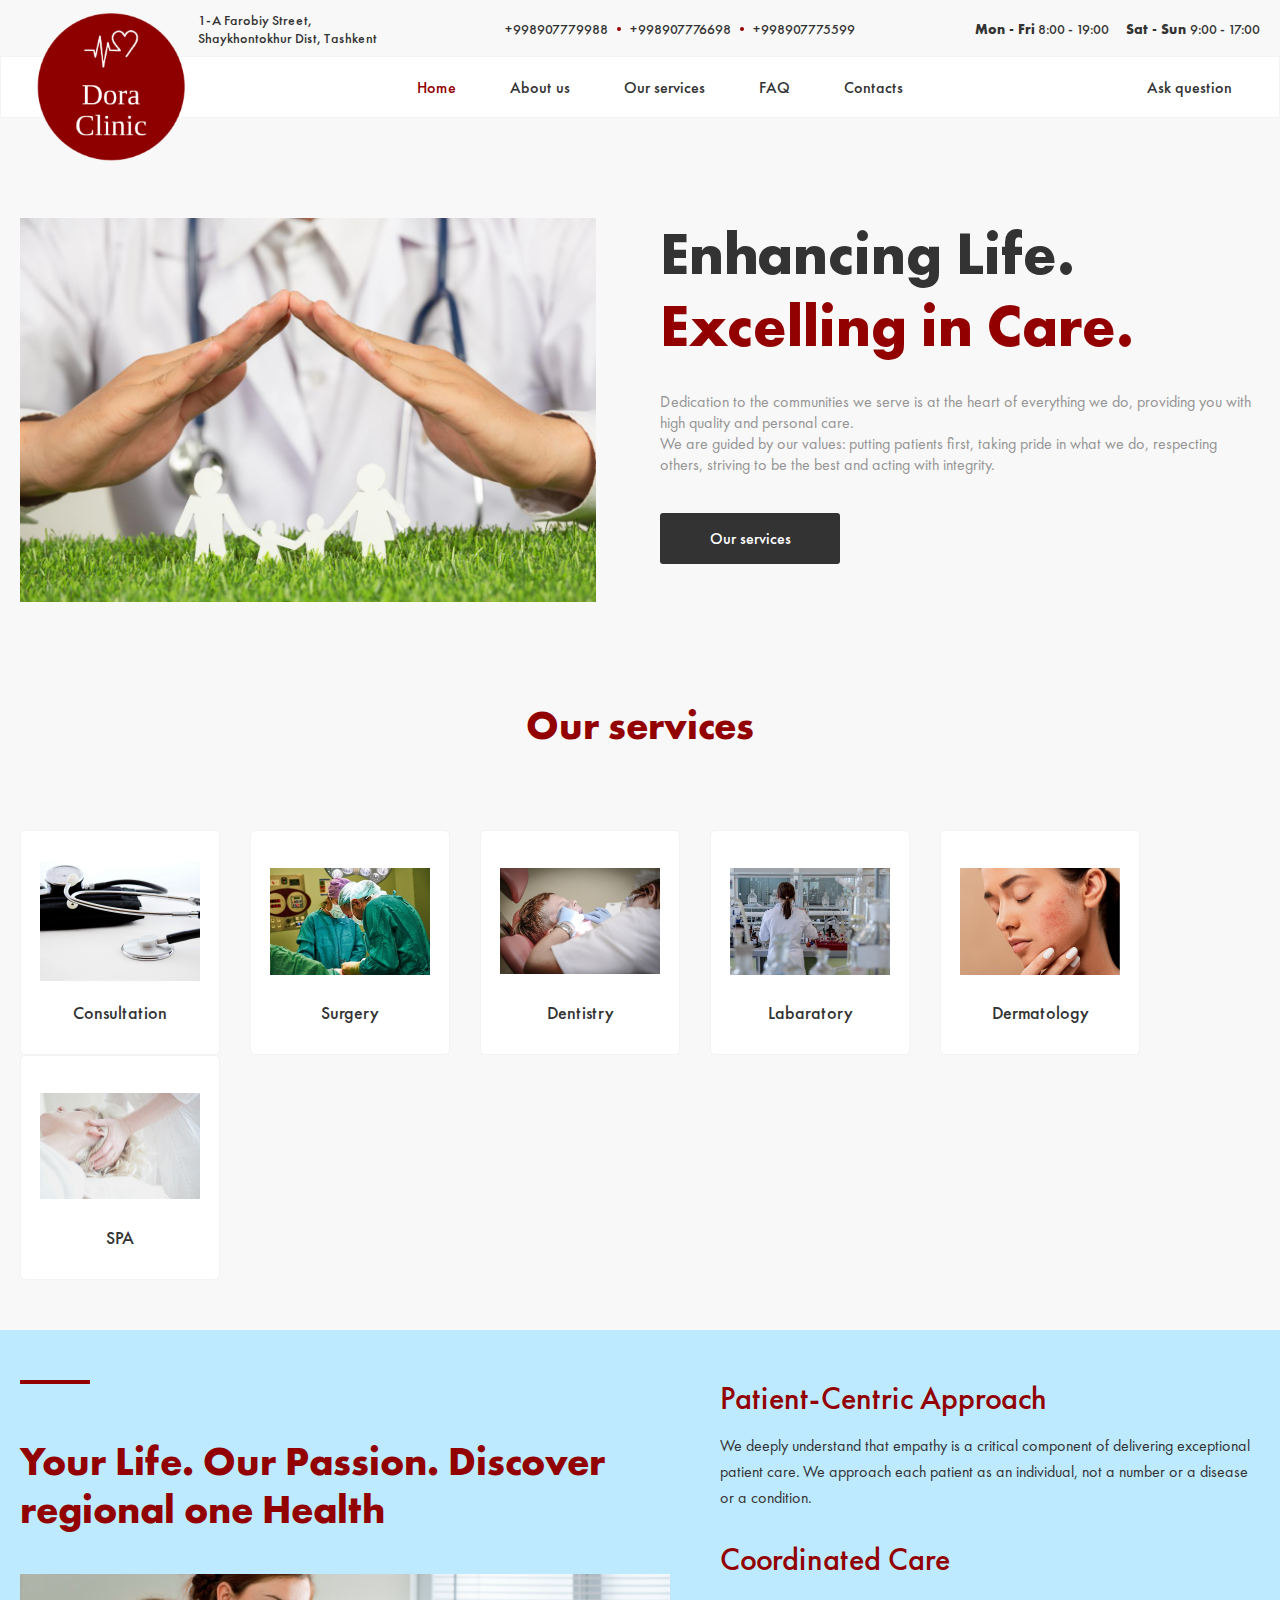
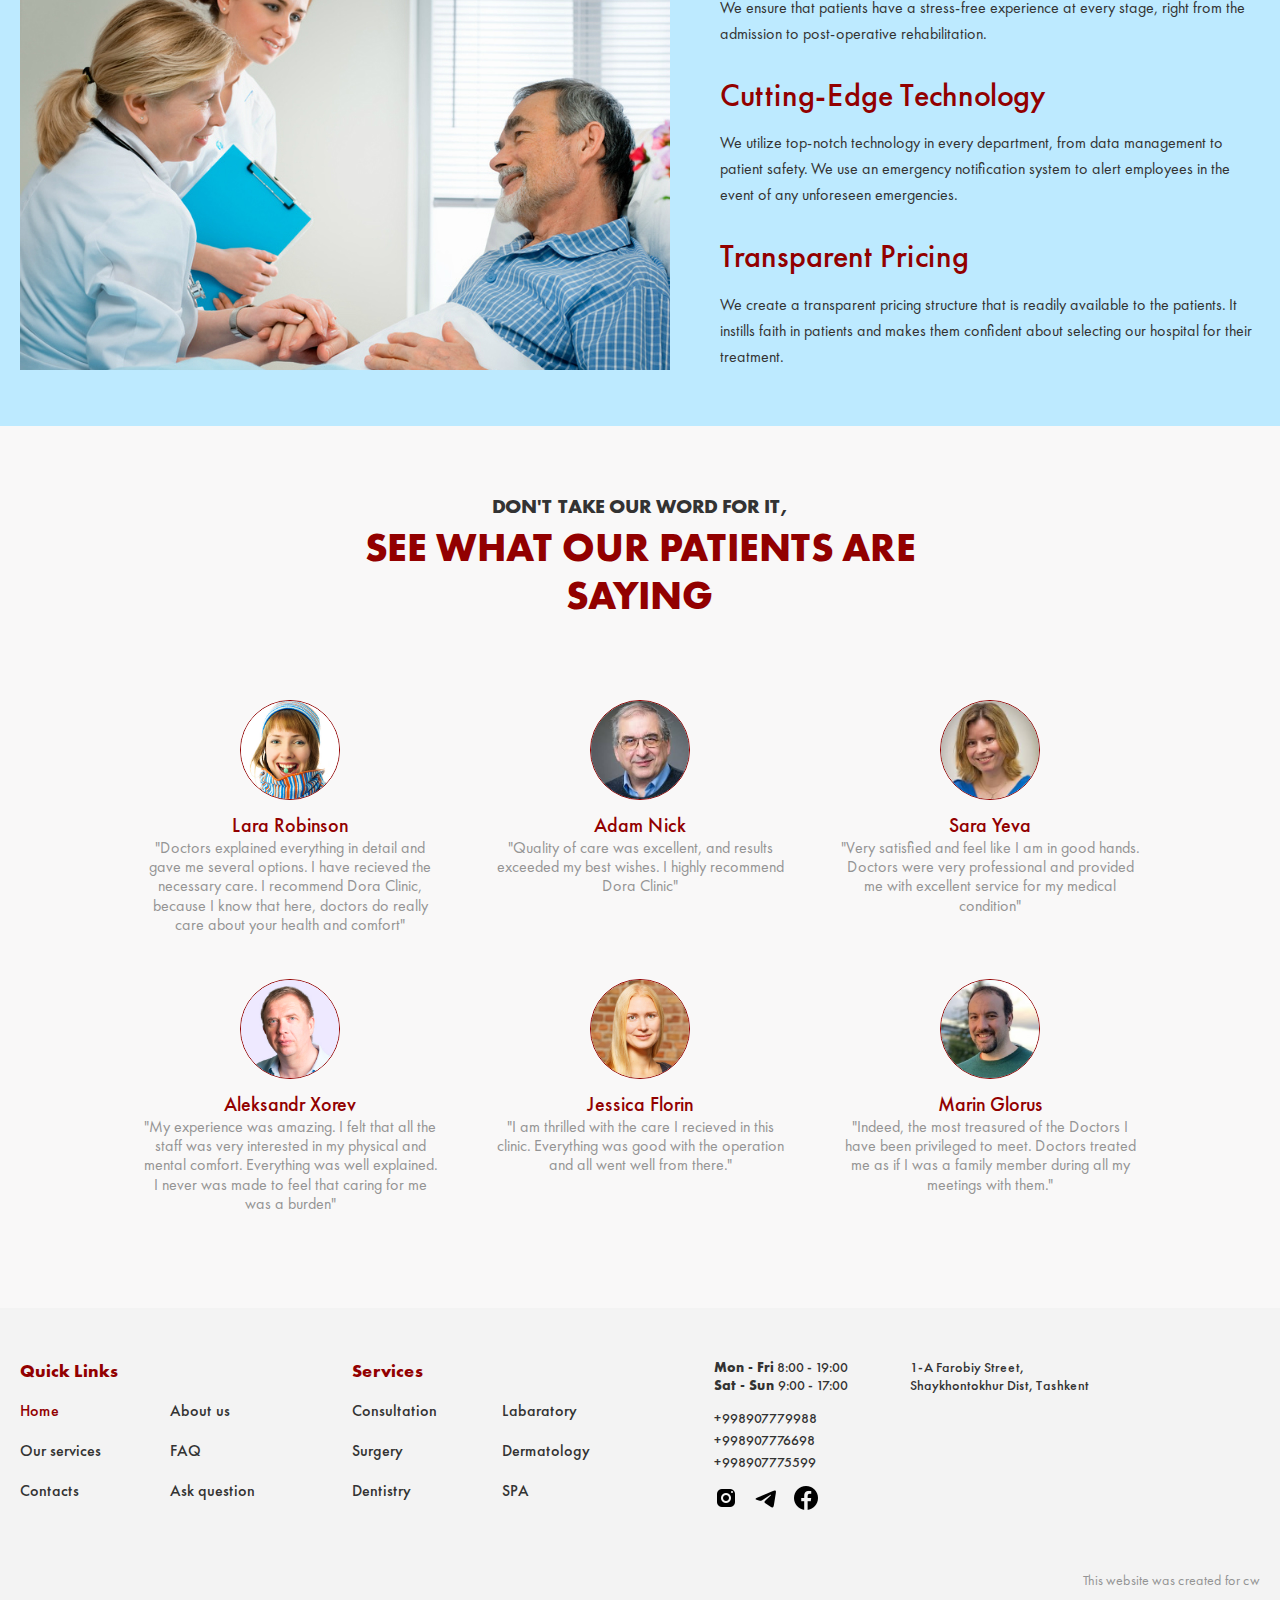
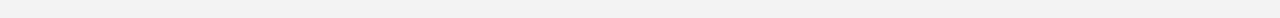
==== index.html @ 16c6b01d "Create contacts page" ====
<!DOCTYPE html>
<html lang="en">
<head>
  <meta charset="UTF-8">
  <meta name="viewport" content="width=device-width, initial-scale=1.0">
  <title>Document</title>
  <link rel="stylesheet" href="css/normalize.css">
  <link rel="stylesheet" href="css/styles.css">
</head>
<body>
  
  <header class="site-header">
    
    <!-- Site Header Top -->
    
    <div class="site-header-top">
      <div class="container">
        <div class="site-header-top-content">
          <address class="clinic-address">
            1-A Farobiy Street,
            <br>Shaykhontokhur Dist, Tashkent
          </address>
          
          <div class="phone-numbers">
            <a class="phone-link" href="tel:+998907779988">+998907779988</a>
            <span class="dot" aria-hidden="true"></span>
            <a class="phone-link" href="tel:+998907776698">+998907776698</a>
            <span class="dot" aria-hidden="true"></span>
            <a class="phone-link" href="tel:+998907775599">+998907775599</a>
          </div><!-- phone-numbers -->
          
          <div class="working-hours">
            <span><b>Mon - Fri</b> 8:00 - 19:00</span>
            <span><b>Sat - Sun</b> 9:00 - 17:00</span>
          </div><!-- working-hours -->
        </div><!-- site-header-top-content -->
      </div><!-- container -->
    </div><!-- site-header-top -->
    
    <!-- Site Navigation -->
    
    <nav class="site-nav">
      <div class="container">
        <div class="site-nav-content">
          <div class="logo-link-wrapper">
            <a class="logo-link" href="index.html">
              <img class="logo" src="img/logo.png" alt="Dora Clinic Logo" width="180" height="180">
            </a>
          </div>
          
          <ul class="nav-menu">
            <li class="nav-item">
              <a class="nav-link nav-link-active" href="index.html">Home</a>
            </li>
            <li class="nav-item">
              <a class="nav-link" href="#">About us</a>
            </li>
            <li class="nav-item">
              <a class="nav-link" href="services.html">Our services</a>
            </li>
            <li class="nav-item">
              <a class="nav-link" href="#">FAQ</a>
            </li>
            <li class="nav-item">
              <a class="nav-link" href="contacts.html">Contacts</a>
            </li>
          </ul>
          
          <a class="btn btn-ask-question" href="ask-question.html">Ask question</a>
        </div><!-- site-nav-content -->
      </div><!-- container -->
    </nav><!-- site-nav -->
  </header><!-- site-header -->
  
  
  <main class="main-section">
    
    <!-- Promo Section -->
    
    <section class="promo-section">
      <div class="container">
        <div class="promo-section-content">
          <img class="promo-img" src="img/promo.jpg" alt="A doctor caring whole family" width="576" height="auto">
          
          <div class="promo-info">
            <h1 class="page-heading">Enhancing Life.<span>Excelling in Care.</span></h1>
            
            <p class="page-info">Dedication to the communities we serve is at the heart of everything we do, providing you with high quality and personal care.<br>We are guided by our values: putting patients first, taking pride in what we do, respecting others, striving to be the best and acting with integrity.</p>
            
            <a class="btn btn-our-services" href="our-services.html">Our services</a>
          </div>
        </div>
      </div>
    </section>
    
    
    <!-- Services Section -->
    
    <section class="services-section">
      <div class="container">
        <div class="services-section-content">
          <h2 class="section-heading services-section-heading">Our services</h2>
          
          <ul class="services-list">
            <li class="services-item">
              <a class="services-link services-consultation" href="services.html">
                <span>Consultation</span>
              </a>
            </li>
            
            <li class="services-item">
              <a class="services-link services-surgery" href="services.html">
                <span>Surgery</span>
              </a>
            </li>
            
            <li class="services-item">
              <a class="services-link services-dentistry" href="services.html">
                <span>Dentistry</span>
              </a>
            </li>
            
            <li class="services-item">
              <a class="services-link services-labaratory" href="services.html">
                <span>Labaratory</span>
              </a>
            </li>
            
            <li class="services-item">
              <a class="services-link services-dermatology" href="services.html">
                <span>Dermatology</span>
              </a>
            </li>
            
            <li class="services-item">
              <a class="services-link services-spa" href="services.html">
                <span>SPA</span>
              </a>
            </li>
          </ul>
        </div><!-- services-section-content -->
      </div><!-- container -->
    </section>


    <section class="feature-section">
      <div class="container feature-section__container">
        <div class="feature__left">
          <h2 class="feature-section__heading section-heading">Your Life. Our Passion. Discover regional one Health</h2>

          <img class="feature__img" src="img/feature.jpg" alt="Docors talking to patient" width="650" height="396">
        </div>
        
        <ul class="feature-section__list">
          <li class="feature-section__item">
              <h3 class="feature__name inner-heading">Patient-Centric Approach</h3>
              <p class="feature__text">We deeply understand that empathy is a critical component of delivering exceptional patient care. We approach each patient as an individual, not a number or a disease or a condition.</p>
          </li>
          
          <li class="feature-section__item">
              <h3 class="feature__name inner-heading">Coordinated Care</h3>
              <p class="feature__text">We ensure that patients have a stress-free experience at every stage, right from the admission to post-operative rehabilitation. </p>
          </li>
          
          <li class="feature-section__item">
              <h3 class="feature__name inner-heading">Cutting-Edge Technology</h3>
              <p class="feature__text">We utilize top-notch technology in every department, from data management to patient safety. We use an emergency notification system to alert employees in the event of any unforeseen emergencies.</p>
          </li>

          <li class="feature-section__item">
              <h3 class="feature__name inner-heading">Transparent Pricing</h3>
              <p class="feature__text">We create a transparent pricing structure that is readily available to the patients. It instills faith in patients and makes them confident about selecting our hospital for their treatment.</p>
          </li>
        </ul>
      </div>
    </section>
    
    
    <!-- Comments Section -->
    
    <section class="comments-section">
      <div class="container">
        <div class="comments-section-content">
          <h2 class="section-heading"><span class="comments-section-heading">Don't take our word for it,</span><br>see what our patients are saying</h2>
          
          <div class="comments-list">
            <div class="comment-wrapper">
              <img class="comment-avatar" src="img/client-lara.jpg" alt="Lara Robinson's avatar image" width="100" height="100">
              
              <p class="comment-author">Lara Robinson</p>
              
              <blockquote class="comment">
                "Doctors explained everything in detail and gave me several options. I have recieved the necessary care. I recommend Dora Clinic, because I know that here, doctors do really care about your health and comfort"
              </blockquote>
            </div>
            
            <div class="comment-wrapper">
              <img class="comment-avatar" src="img/client-adam.jpeg" alt="Adam Nick's avatar image" width="100" height="100">
              
              <p class="comment-author">Adam Nick</p>
              
              <blockquote class="comment">
                "Quality of care was excellent, and results exceeded my best wishes. I highly recommend Dora Clinic"
              </blockquote>
            </div>
            
            <div class="comment-wrapper">
              <img class="comment-avatar" src="img/client-sara.jpeg" alt="Sara Yeva's avatar image" width="100" height="100">
              
              <p class="comment-author">Sara Yeva</p>
              
              <blockquote class="comment">
                "Very satisfied and feel like I am in good hands. Doctors were very professional and provided me with excellent service for my medical condition"
              </blockquote>
            </div>
            
            <!-- All comments were taken from this spurce: https://www.scoi.com/about-us/patient-reviews -->
            <div class="comment-wrapper">
              <img class="comment-avatar" src="img/client-aleksandr.jpg" alt="Aleksandr Xorev's avatar image" width="100" height="100">
              
              <p class="comment-author">Aleksandr Xorev</p>
              
              <blockquote class="comment">
                "My experience was amazing. I felt that all the staff was very interested in my physical and mental comfort. Everything was well explained. I never was made to feel that caring for me was a burden"
              </blockquote>
            </div>
            
            <div class="comment-wrapper">
              <img class="comment-avatar" src="img/client-jessica.jpg" alt="Marin Glorus's avatar image" width="100" height="100">
              
              <p class="comment-author">Jessica Florin</p>
              
              <blockquote class="comment">
                "I am thrilled with the care I recieved in this clinic. Everything was good with the operation and all went well from there."
              </blockquote>
            </div>
            
            <div class="comment-wrapper">
              <img class="comment-avatar" src="img/client-marin.jpg" alt="Jessica Florin's avatar image" width="100" height="100">
              
              <p class="comment-author">Marin Glorus</p>
              
              <blockquote class="comment">
                "Indeed, the most treasured of the Doctors I have been privileged to meet. Doctors treated me as if I was a family member during all my meetings with them."
              </blockquote>
            </div>
          </div>
        </div>
      </div>
    </section>
    
    
  </main><!-- main section -->
  
  
  <footer class="site-footer">
    <div class="container">
      <div class="site-footer-content">
        <div>
          <h3 class="footer-nav-header">Quick Links</h3>
          
          <ul class="footer-nav-menu">
            <li class="footer-nav-item">
              <a class="footer-nav-link footer-link-active" href="index.html">Home</a>
            </li>
            <li class="footer-nav-item">
              <a class="footer-nav-link" href="about.html">About us</a>
            </li>
            <li class="footer-nav-item">
              <a class="footer-nav-link" href="services.html">Our services</a>
            </li>
            <li class="footer-nav-item">
              <a class="footer-nav-link" href="faq.html">FAQ</a>
            </li>
            <li class="footer-nav-item">
              <a class="footer-nav-link" href="contacts.html">Contacts</a>
            </li>
            <li class="footer-nav-item">
              <a class="footer-nav-link" href="ask-question.html">Ask question</a>
            </li>
          </ul>
        </div>
        
        <div>
          <h3 class="footer-nav-header">Services</h3>
          
          <ul class="footer-nav-menu">
            <li class="footer-nav-item">
              <a class="footer-nav-link" href="services.html">Consultation</a>
            </li>
            <li class="footer-nav-item">
              <a class="footer-nav-link" href="services.html">Labaratory</a>
            </li>
            <li class="footer-nav-item">
              <a class="footer-nav-link" href="services.html">Surgery</a>
            </li>
            <li class="footer-nav-item">
              <a class="footer-nav-link" href="services.html">Dermatology</a>
            </li>
            <li class="footer-nav-item">
              <a class="footer-nav-link" href="services.html">Dentistry</a>
            </li>
            <li class="footer-nav-item">
              <a class="footer-nav-link" href="services.html">SPA</a>
            </li>
          </ul>
        </div>
        
        <div class="footer-middle">
          <div class="footer-working-hours">
            <span><b>Mon - Fri</b> 8:00 - 19:00</span>
            <span><b>Sat - Sun</b> 9:00 - 17:00</span>
          </div>
          
          <div class="footer-phone-numbers">
            <a href="tel:+998907779988">+998907779988</a>
            <a href="tel:+998907776698">+998907776698</a>
            <a href="tel:+998907775599">+998907775599</a>
          </div>
          
          <ul class="footer-socials">
            <li class="footer-socials-item">
              <a class="footer-socials-link" href="#" target="_blank">
                <img src="img/instagram.png" alt="https://icons8.com/icons/set/instagram" width="24" height="24">
              </a>
            </li>
            <li class="footer-socials-item">
              <a class="footer-socials-link" href="#" target="_blank">
                <img src="img/telegram.png" alt="https://icons8.com/icons/set/telegram" width="24" height="24">
              </a>
            </li>
            <li class="footer-socials-item">
              <a class="footer-socials-link" href="#" target="_blank">
                <img src="img/facebook.png" alt="https://icons8.com/icons/set/facebook" width="24" height="24">
              </a>
            </li>
          </ul>
        </div>
        
        <div>
          <address class="footer-clinic-address">
            1-A Farobiy Street,
            <br>Shaykhontokhur Dist, Tashkent
          </address>
          
          <iframe src="https://www.google.com/maps/embed?pb=!1m18!1m12!1m3!1d3623.6416623315936!2d46.64435535018735!3d24.739179556123265!2m3!1f0!2f0!3f0!3m2!1i1024!2i768!4f13.1!3m3!1m2!1s0x3e2ee29955ba13b1%3A0xfe2715381e937c8e!2sDORA%20CLINIC!5e0!3m2!1suz!2s!4v1605449860368!5m2!1suz!2s" width="350" height="140" frameborder="0" style="border:0;" allowfullscreen="" aria-hidden="false" tabindex="0"></iframe>
        </div>
      </div>    
      
      <p class="footer-rights">This website was created for cw</p>
    </div>
  </footer>
  
  
  <script src="js/main.js"></script>
</body>
</html>
---- css/styles.css ----
/* Fonts were taken from this source: https://blogfonts.com/futura-pt.font */

@font-face {
  font-family: "Futura PT";
  src: url("../fonts/FuturaPT-Book.woff2") format("woff2"),
  url("../fonts/FuturaPT-Book.woff") format("woff");
  font-weight: normal;
  font-style: normal;
  font-display: swap;
}

@font-face {
  font-family: "Futura PT";
  src: url("../fonts/FuturaPT-Medium.woff2") format("woff2"),
  url("../fonts/FuturaPT-Medium.woff") format("woff");
  font-weight: 500;
  font-style: normal;
  font-display: swap;
}


@font-face {
  font-family: "Futura PT";
  src: url("../fonts/FuturaPT-Bold.woff2") format("woff2"),
  url("../fonts/FuturaPT-Bold.woff") format("woff");
  font-weight: bold;
  font-style: normal;
  font-display: swap;
}


html {
  box-sizing: border-box;
  height: 100%;
}

*,
*::before,
*::after {
  box-sizing: inherit;
}

body {
  display: flex;
  flex-direction: column;
  height: 100%;
  padding: 0;
  margin: 0;
  overflow-x: hidden;
  font-family: "Futura PT", "Arial", sans-serif;
  font-size: 20px;
  font-style: normal;
  font-weight: normal;
  line-height: 26px;
  color: #949494;
  background-color:#F9F8F8; 
}

img{
  max-width: 100%;
  height: auto;
}

.container {
  max-width: 1390px;
  padding: 0 20px;
  margin-left: auto;
  margin-right: auto;
}

/* Button */

.btn{
  display: flex;
  align-items: center;
  justify-content: center;
  padding: 20px 27px;
  border: none;
  background: none;
  background-color: #333333;
  font-weight: 500;
  font-size: 16px;
  line-height: 21px;
  color: #fff;
  text-align: center;
  text-decoration: none;
  cursor: pointer;
  white-space: nowrap;
}

/* Section Heading */

.section-heading{
  margin: 0;
  margin-bottom: 80px;
  font-size: 40px;
  line-height: 1.2;
  color: #920000;
  text-align: center;
}

/* Inner Heading */

.inner-heading{
  margin: 0;
  font-weight: 500;
  font-size: 32px;
  line-height: 1.2;
  color: #333333;
}

/* --------------------Site Header----------------- */

.site-header-top{
  font-weight: 500;
  font-size: 14px;
  line-height: 18px;
  color: #333333;
  background-color: #F9F8F8;
}

.site-header-top-content{
  display: flex;
  align-items: center;
  justify-content: space-between;
  flex-wrap: wrap;
  padding-top: 11px;
  padding-bottom: 9px;
  padding-left: 178px;
}

.clinic-address{
  display: flex;
  align-items: center;
  font-style: normal;
  margin-right: 8px;
}

.phone-numbers{
  display: flex;
  align-items: center;
  flex-wrap: nowrap;
  margin-right: 20px;
  margin-left: 20px;
}

.phone-link{
  display: inline-block;
  font-weight: 500;
  font-size: 14px;
  line-height: 18px;
  color: #333333;
  text-decoration: none;
  transition: color 0.3s ease,
  opacity 0.3s ease;
  white-space: nowrap;
}

.phone-link:hover{
  color: #920000;
}

.phone-link:active{
  color: #333333;
  opacity: 0.5;
}

.dot{
  display: inline-block;
  width: 4px;
  height: 4px;
  border-radius: 50%;
  margin: 0 9px;
  background-color: #920000;
}

.working-hours{
  display: flex;
  align-items: center;
}

.working-hours span{
  display: inline-block;
}

.working-hours span:not(:last-child){
  margin-right: 17px;
}

/* Site Navigation */

.site-nav{
  background-color: #FFFFFF;
  border: 1px solid #F3F3F3;
}

.site-nav-content{
  position: relative;
  display: flex;
  justify-content: space-between;
}

.logo-link-wrapper{
  display: flex;
  align-items: center;
  width: 178px;
}

.logo-link{
  position: absolute;
  top: 50%;
  left: 0;
  display: block;
  transform: translateY(-50%);
  transition: opacity 0.3s ease;
}

.logo-link:hover{
  opacity: 0.8;
}

.logo-link:active{
  opacity: 0.5;
}

.logo{
  width: 180px;
  height: 180px;
  display: block;
}

/* nav menu */

.nav-menu{
  display: flex;
  justify-content: center;
  max-width: calc(100% - 388px);
  padding: 0;
  margin: 0 15px;
  list-style-type: none;
  flex-wrap: wrap;
}

.nav-item{
  display: flex;
  flex-direction: column;
}

.nav-link{
  flex-grow: 1;
  display: flex;
  align-items: center;
  padding: 19px 27px;
  font-weight: 500;
  font-size: 16px;
  line-height: 21px;
  color: #333333;
  text-decoration: none;
  transition: background-color 0.3s ease,
  opacity 0.3s ease;
}

.nav-link:hover{
  color: #fff;
  background-color: #920000;
}

.nav-link:active{
  opacity: 0.5;
}

.btn-ask-question{
  align-self: center;
  display: flex;
  max-height: 60px;
  align-items: center;
  color: #333333;
  background-color: transparent;
  transition: background-color 0.3s ease,
  opacity 0.3s ease;
}

.btn-ask-question:hover{
  color: #fff;
  background-color: #920000;
}

.btn-ask-question:active{
  opacity: 0.5;
}

.nav-link-active{
  color: #920000;
}

.nav-link-active:hover,
.nav-link-active:active{
  background-color: transparent;
  opacity: 1;
}

/* Promo Section */

.promo-section{
  
  padding-top: 100px;
  padding-bottom: 50px;
}

.promo-section-content{
  display: flex;
  justify-content: space-between;
}

.promo-img{
  width: 576px;
  object-fit: cover;
}

.promo-info{
  max-width: 600px;
  margin-left: 50px;
}

.page-heading{
  margin: 0;
  margin-bottom: 29px;
  font-size: 60px;
  line-height: 1.2;
  color: #333333;
}

.page-heading span{
  color: #920000;
  display: inline-block;
}

.page-info{
  margin: 0;
  margin-bottom: 38px;
  font-size: 16px;
  line-height: 21px;
  color: #949494;
}

.btn-our-services{
  min-width: 180px;
  max-width: 180px;
  padding: 15px;
  border-radius: 3px;
  transition: background-color 0.3s ease,
  opacity 0.3s ease,
  color 0.3s ease;
}

.btn-our-services:hover{
  background-color: #920000;
}

.btn-our-services:active{
  opacity: 0.5;
}

/* Feature Section */

.feature-section {
  padding: 50px 0;
  background-color: #BDEAFF;
}

.feature-section__container {
  display: flex;
  flex-wrap: wrap;
  justify-content: space-between;
}

.feature__left{
  max-width: 650px;
  margin-right: 30px;
}

.feature-section__heading {
  position: relative;
  padding-top: 58px;
  margin: 0;
  margin-bottom: 40px;
  text-align: left;
}

.feature-section__heading::before {
  position: absolute;
  top: 0;
  left: 0;
  display: block;
  width: 70px;
  height: 4px;
  background-color: #920000;
  content: "";
}

.feature__img{
  width: 650px;
  height: 396px;
}

.feature-section__list {
  padding: 0;
  margin: 0;
  list-style-type: none;
  display: flex;
  flex-direction: column;
  max-width: 540px;
  margin-top: -15px;
  margin-bottom: -15px;
}

.feature-section__item {
  margin-top: 15px;
  margin-bottom: 15px;
}

.feature__name {
  margin-top: 0;
  margin-bottom: 15px;
  color: #920000;
}

.feature__text {
  margin: 0;
  color: #333;
  font-size: 16px;
}


/* Comments Section */

.comments-section{
  padding: 50px 0;
}

.comments-section-content{
  max-width: 1000px;
  margin-left: auto;
  margin-right: auto;
}

.comments-section-content h2{
  max-width: 600px;
  text-align: center;
  margin-left: auto;
  margin-right: auto;
  text-transform: uppercase;
}

.comments-section-heading{
  font-size: 20px;
  line-height: 1.5;
  color: #333333;
}

.comments-list{
  display: flex;
  flex-wrap: wrap;
  justify-content: space-between;
  margin-right: -15px;
  margin-left: -15px;
}

.comment-wrapper{
  max-width: 300px;
  display: flex;
  flex-direction: column;
  align-items: center;
  margin-right: 15px;
  margin-left: 15px;
  margin-bottom: 30px;
}

.comment-avatar{
  width: 100px;
  height: 100px;
  margin-bottom: 12px;
  border-radius: 50%;
  border: 1px solid #920000;
}

.comment{
  margin: 0;
  margin-left: auto;
  margin-right: auto;
  margin-bottom: 15px;
  font-size: 16px;
  line-height: 1.2;
  text-align: center;
  color: #949494;
}

.comment-author{
  margin: 0;
  font-weight: 500;
  color: #920000;
  text-align: center;
}

/* Services Section */

.services-section{
  padding: 50px 0;
}

.services-section-content{
  display: flex;
  flex-direction: column;
  align-items: center;
}

.services-section-heading{
  margin-top: 0;
  margin-bottom: 80px;
}

.services-list{
  display: flex;
  flex-wrap: wrap;
  padding: 0;
  margin: 0;
  margin-right: -15px;
  margin-left: -15px;
  list-style-type: none;
}

.services-item{
  flex-shrink: 0;
  display: flex;
  flex-direction: column;
  width: 200px;
  margin-right: 15px;
  margin-left: 15px;
}

.services-link{
  position: relative;
  flex-grow: 1;
  display: flex;
  flex-direction: column;
  align-items: center;
  padding: 30px;
  background-color: #fff;
  border: 1px solid #F3F3F3;
  border-radius: 5px;
  font-weight: 500;
  font-size: 18px;
  line-height: 22px;
  color: #333333;
  text-align: center;
  text-decoration: none;
  white-space: wrap;
  transition: color 0.3s ease,
  opacity 0.3s ease;
}

.services-link::before{
  display: block;
  width: 160px;
  height: 120px;
  margin-bottom: 21px;
  background-repeat: no-repeat;
  background-position: center center;
  background-size: contain;
  content: "";
}

/* https://pixabay.com/photos/stethoscope-doctor-medical-1584223/ */
.services-consultation::before{
  background-image: url(../img/consultation.jpg);
}

/* https://pixabay.com/photos/surgery-hospital-doctor-operation-3034133/ */
.services-surgery::before{
  background-image: url(../img/surgery.jpg);
}

/* https://pixabay.com/photos/dentist-dental-care-dental-check-up-428645/ */
.services-dentistry::before{
  background-image: url(../img/dentistry.jpg);
}

/* https://pixabay.com/photos/laboratory-analysis-chemistry-2815641/ */
.services-labaratory::before{
  background-image: url(../img/labaratory.jpg);
}

/* https://pixabay.com/photos/acne-pimples-spots-zits-skin-5561750/ */
.services-dermatology::before{
  background-image: url(../img/dermatalogy.jpg);
}

/* https://pixabay.com/photos/head-massage-treatment-relaxation-650878/ */
.services-spa::before{
  background-image: url(../img/spa.jpg);
}

.services-link span{
  flex-grow: 1;
  display: flex;
  align-items: center;
  justify-content: center;
}

.services-link:hover span{
  color: #920000;
}

.services-link:active{
  opacity: 0.5;
}

/* ------------------Site Footer------------------ */

.site-footer{
  padding-top: 50px;
  padding-bottom: 25px;
  background-color: #F3F3F3;
}

.site-footer-content{
  display: flex;
  align-items: start;
  justify-content: space-between;
}

.footer-nav-menu{
  display: flex;
  flex-direction: row;
  flex-wrap: wrap;
  max-width: 300px;
  padding: 0;
  margin: 0;
  list-style-type: none;
}

.footer-nav-item{
  min-width: 150px;
  margin-bottom: 14px;
}

.footer-nav-link{
  display: inline-block;
  font-weight: 500;
  font-size: 16px;
  line-height: 21px;
  color: #333333;
  text-decoration: none;
  transition: color 0.3s ease,
  opacity 0.3s ease;
}

.footer-nav-link:hover{
  color: #920000;
  background-color: transparent;
}

.footer-nav-link:active{
  opacity: 0.5;
}

.footer-nav-header{
  margin: 0;
  margin-bottom: 12px;
  font-size: 18px;
  color: #920000;
}

.footer-middle{
  margin: 0 30px;
}

.footer-working-hours{
  position: relative;
  display: flex;
  flex-direction: column;
  margin-bottom: 15px;
  font-weight: 500;
  font-size: 14px;
  line-height: 18px;
  color: #333333;
}

.footer-clinic-address{
  position: relative;
  margin-bottom: 15px;
  font-weight: 500;
  font-size: 14px;
  line-height: 18px;
  font-style: normal;
  color: #333333;
}

.footer-phone-numbers{
  position: relative;
  display: flex;
  flex-direction: column;
  margin-bottom: 15px;
  align-items: start;
}

.footer-phone-numbers a{
  display: inline-block;
  font-weight: 500;
  font-size: 14px;
  line-height: 18px;
  color: #333333;
  text-decoration: none;
  transition: color 0.3s ease,
  opacity 0.3s ease;
  white-space: nowrap;
}

.footer-phone-numbers a:not(:last-child){
  margin-bottom: 4px;
}

.footer-phone-numbers a:hover{
  color: #920000;
}

.footer-phone-numbers a:active{
  color: #333333;
  opacity: 0.5;
}

.footer-socials{
  display: flex;
  padding: 0;
  margin: 0 -8px;
  list-style-type: none;
}

.footer-socials-item{
  padding: 0 8px;
}

.footer-link-active{
  color: #920000;
}

.footer-link-active:hover,
.footer-link-active:active{
  background-color: transparent;
  opacity: 1;
}

.footer-rights{
  margin: 0;
  margin-top: 12px;
  font-size: 14px;
  text-align: right;
}

/* ================= SERVICES ======================= */

.services-hero {
  padding: 50px 0;
  margin-top: 50px;
  background-image: url("../img/service-bg.svg");
  background-repeat: no-repeat;
  background-position: calc(30% + 455px) center;
  background-size: contain;
}

.services-hero-info {
  padding: 50px 0;
  max-width: 450px;
  margin-left: 120px;
}

.services-services{
  padding: 50px 0;
}

.services__list {
  max-width: 100%;
  display: flex;
  margin: 0;
  margin-left: -10px;
  margin-right: -10px;
  padding: 0;
  list-style-type: none;
  justify-content: center;
  flex-wrap: wrap;
}

.service {
  width: 400px;
  flex-shrink: 0;
  margin: 0 20px;
  margin-bottom: 37px;
  padding: 50px 22px  45px 50px;
  background-color: #fff;
  border-radius: 5px 5px 0 0;
  transition: filter ease 0.3s;
  display: flex;
  flex-direction: column;
}

.service:hover {
  filter: drop-shadow(0px 4px 20px rgba(0, 0, 0, 0.2));
}

/* https://pixabay.com/photos/stethoscope-doctor-medical-1584223/ */
.service::before {
  width: 180px;
  height: 100px;
  content: '';
  display: inline-block;
  margin-bottom: 20px;
  background-repeat: no-repeat;
  background-position: center center;
  background-size: cover;
  background-image: url("../img/consultation.jpg");
}

/* https://pixabay.com/photos/surgery-hospital-doctor-operation-3034133/ */
.service:nth-child(2):before {
  background-image: url("../img/surgery.jpg");
}

/* https://pixabay.com/photos/dentist-dental-care-dental-check-up-428645/ */
.service:nth-child(3):before {
  background-image: url("../img/dentistry.jpg");
}

/* https://pixabay.com/photos/laboratory-analysis-chemistry-2815641/ */
.service:nth-child(4):before {
  background-image: url("../img/labaratory.jpg");
}

/* https://pixabay.com/photos/acne-pimples-spots-zits-skin-5561750/ */
.service:nth-child(5):before {
  background-image: url("../img/dermatalogy.jpg");
}

/* https://pixabay.com/photos/head-massage-treatment-relaxation-650878/ */
.service:nth-child(6):before {
  background-image: url("../img/spa.jpg");
}

/* https://pixabay.com/photos/investigation-stethoscope-to-listen-2458540/ */
.service:nth-child(7):before {
  background-image: url("../img/pediatrics.jpg");
}

/* https://pixabay.com/photos/psychology-psyche-mask-wire-rack-2706902/ */
.service:nth-child(8):before {
  background-image: url("../img/psychology.jpg");
}

.service__name {
  font-style: normal;
  font-size: 30px;
  line-height: 1.2;
  width: 100%;
  color: #333333;
  white-space: pre-wrap;
  margin-top: 0;
  margin-bottom: 14px;
  word-break: break-word;
}

.service__text {
  font-style: normal;
  font-weight: normal;
  font-size: 16px;
  line-height: 20px;
  color: #949494;
  margin-top: 0;
  margin-bottom: 0;
  flex-grow: 1;
}

.service:hover .service__text{
  color: #920000;
}

/* ==================== CONTACTS ===================== */
.contacts-hero {
  margin-top: 50px;
  padding: 50px 0;
  background-image: url("../img/contacts-bg.svg");
  background-repeat: no-repeat;
  background-position: calc(75% + 120px) center;
  background-size: contain;
}

.contacts-hero-info{
  max-width: 450px;
  margin-left: 140px;
  margin-bottom: 30px;
}

.contacts__address {
  display: flex;
  margin-left: 100px;
}

.contacts__company-adress {
  width: 153px;
  font-weight: 500;
  font-style: normal;
  font-size: 16px;
  line-height: 1.2;
  display: inline-flex;
  align-items: center;
  color: #333333;
  display: flex;
  flex-direction: column;
  margin-right: 100px;
  align-items: flex-start;
}

.contacts__company-adress::before, 
.contacts__worktime::before, 
.contacts__telnumbers::before {
  height: 96px;
  width: 96px;
  display: inline-block;
  margin-bottom: 30px;
  content: '';
  background-repeat: no-repeat;
  background-position: top left;
  background-size: contain;
}

.contacts__company-adress::before {
  background-image: url("../img/location.png");
}

.contacts__worktime {
  display: flex;
  flex-direction: column;
  margin-right: 100px;
}

.contacts_worktime-text {
  font-style: normal;
  font-weight: 300;
  font-size: 16px;
  line-height: 1.2;
  color: #333333;
  margin: 0;
}

.contacts_worktime-text + .contacts_worktime-text {
  margin-top: 8px;
}

.contacts_worktime-text span {
  font-weight: 500;
}

.contacts__worktime::before {
  background-image: url("../img/calendar.png");
}

.contacts__telnumbers {
  margin: 0;
  padding: 0;
  list-style-type: none;
}

.contacts__telnumber-link {
  font-style: normal;
  font-weight: 500;
  font-size: 16px;
  line-height: 1.2;
  text-align: right;
  text-decoration: none;
  color: #333333;
}

.contacts__telnumbers::before {
  background-image: url("../img/phone.png");
}

.contacts__telnumber-link:hover{
  color: #920000;
}

.contacts__telnumber-link:active{
  opacity: 0.6;
}

.contacts-location{
  padding: 50px 0;
}

.contacts-map {
  display: flex;
  align-items: center;
  justify-content: center;
  overflow: hidden;
}

.company-img {
  flex-shrink: 1;
}
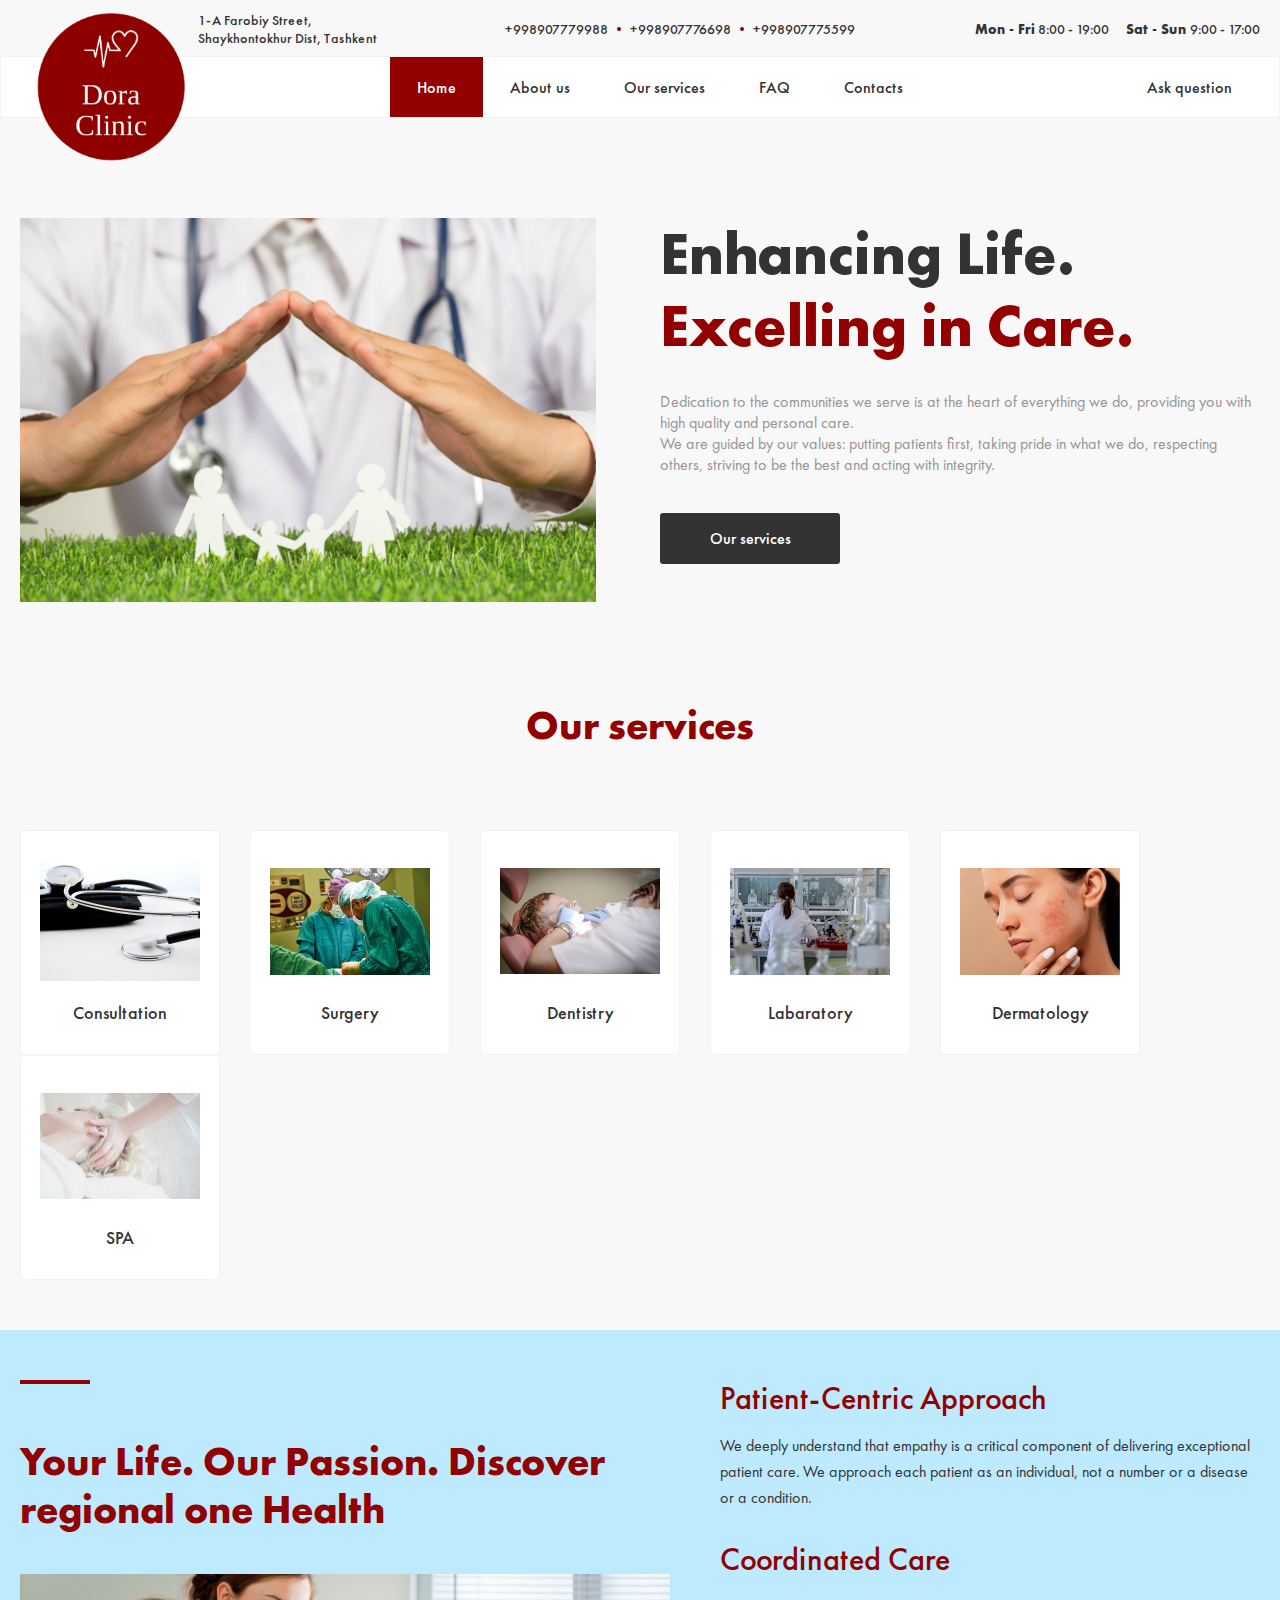
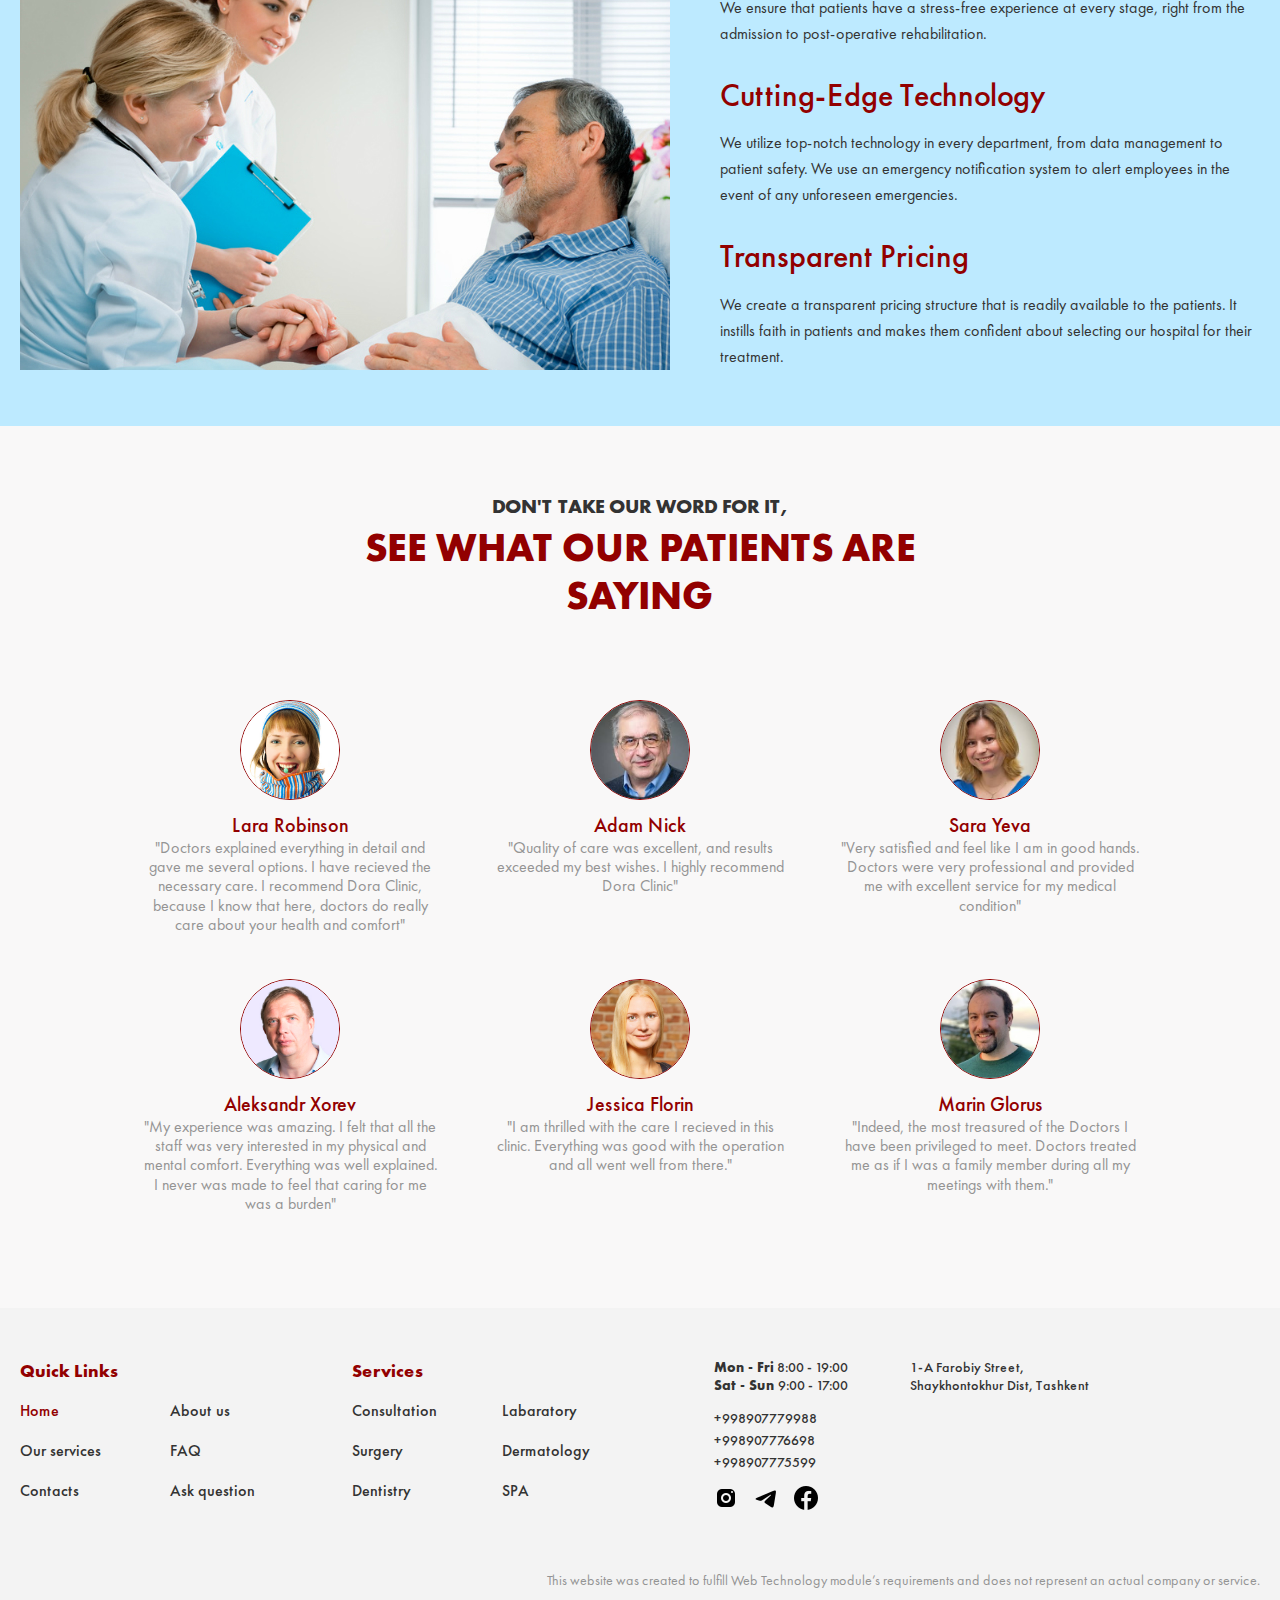
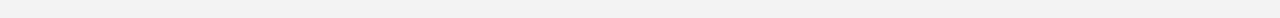
==== commit 0ac0ee22: "Add site footer and header to pages" ====
--- a/index.html
+++ b/index.html
@@ -59,7 +59,7 @@
               <a class="nav-link" href="services.html">Our services</a>
             </li>
             <li class="nav-item">
-              <a class="nav-link" href="#">FAQ</a>
+              <a class="nav-link" href="faq.html">FAQ</a>
             </li>
             <li class="nav-item">
               <a class="nav-link" href="contacts.html">Contacts</a>
@@ -248,8 +248,6 @@
         </div>
       </div>
     </section>
-    
-    
   </main><!-- main section -->
   
   
@@ -347,7 +345,7 @@
         </div>
       </div>    
       
-      <p class="footer-rights">This website was created for cw</p>
+      <p class="footer-rights">This website was created to fulfill Web Technology module’s requirements and does not represent an actual company or service.</p>
     </div>
   </footer>
   
--- a/css/styles.css
+++ b/css/styles.css
@@ -290,13 +290,8 @@
 }
 
 .nav-link-active{
-  color: #920000;
-}
-
-.nav-link-active:hover,
-.nav-link-active:active{
-  background-color: transparent;
-  opacity: 1;
+  background-color: #920000;
+  color: #fff;
 }
 
 /* Promo Section */
@@ -1004,3 +999,171 @@
 .company-img {
   flex-shrink: 1;
 }
+
+/* ====================== FAQ ====================*/
+
+.faq-main {
+  margin: 50px 0;
+  background-image:  url("../img/faq-bg.svg");
+  background-repeat: no-repeat;
+  background-size: 500px auto;
+  background-position: calc(50% + 200px) 0px;
+}
+
+.faq-container {
+  padding-top: 120px;
+  padding-left: 100px;
+  padding-bottom: 100px;
+}
+
+.faq__heading {
+  font-size: 70px;
+  line-height: 1.2;
+  margin-top: 0;
+  color: #920000;
+  margin-bottom: 27px;
+}
+
+.faq__hero-text {
+  max-width: 450px;
+  font-size: 16px;
+  line-height: 1.2;
+  margin-top: 0;
+  color: #000;
+  margin-bottom: 35px;
+}
+
+/* TIPS */
+
+.tips__list {
+  margin: 0;
+  padding: 0;
+  list-style-type: none;
+  color: #333;
+  background-image: url("../img/medicine.svg");
+  background-repeat: no-repeat;
+  background-size: 250px auto;
+  background-position: right bottom;
+}
+
+.tips__item {
+  max-width: 80%;
+  background-color: #fff;
+  padding: 30px 60px;
+  border: 1px solid #F3F3F3;
+  border-radius: 5px;
+  margin-bottom: 20px;
+  color: #000;
+}
+
+.faq__time {
+  display: flex;
+  align-items: center;
+  font-size: 14px;
+  line-height: 22px;
+  margin-right: 28px;
+}
+
+.tip__heading {
+  width: 540px;
+  font-weight: 500;
+  font-size: 20px;
+  line-height: 1.2;
+  margin-top: 10px;
+}
+
+.tip__text {
+  margin: 0;
+  font-size: 16px;
+  line-height: 1.2;
+  margin-top: 30px;
+  color: #333;
+  max-width: 580px;
+}
+
+/* ==============Ask Question================== */
+
+.registration__section {
+  page-break-after: 50px 0;
+  background-image: url("../img/medicine.svg");
+  background-repeat: no-repeat;
+  background-color: #c96464;
+  background-size: auto 80%;
+  background-position: calc(60% + 200px) center;
+}
+
+.registration__section .container {
+  padding: 50px 100px;
+}
+
+.registration__heading {
+  max-width: 450px;
+  margin-bottom: 20px;
+  color: #FFFFFF;
+}
+
+.registration__text {
+  margin: 0;
+  font-size: 26px;
+  line-height: 1.2;
+  margin-bottom: 20px;
+  color: #FFFFFF;
+}
+
+.registration__form {
+  max-width: 400px;
+  margin-right: auto;
+}
+
+.registration__input {
+  width: 100%;
+  padding: 10px 25px;
+  margin-bottom: 30px;
+  background: #FFFFFF;
+  border: 2px solid transparent;
+  outline: 0;
+  border-radius: 5px;
+}
+
+.registration__textarea {
+  min-width: 100%;
+  max-width: 100%;
+  padding: 15px 25px;
+  max-height: 165px;
+  min-height: 165px;
+  margin-bottom: 30px;
+  text-align: left;
+  font-size: 16px;
+  line-height: 1.2;
+  outline: 0;
+  border: 2px solid transparent;
+  border-radius: 5px;
+  color: #112149;
+}
+
+.registration__textarea:focus {
+  border-color: #00B031;
+}
+
+.registration__input:not(:placeholder-shown):invalid {
+  border-color: #D81D04;
+}
+
+.registration__input:valid {
+  border-color: #00B031;
+}
+
+.registration__input::placeholder {
+  font-size: 16px;
+  line-height: 1.2;
+  color: #112149;
+}
+
+.registration__button{
+  background-color: #112149;
+}
+
+.registration__button:hover{
+  color:  #112149;
+  background-color: #fff;
+}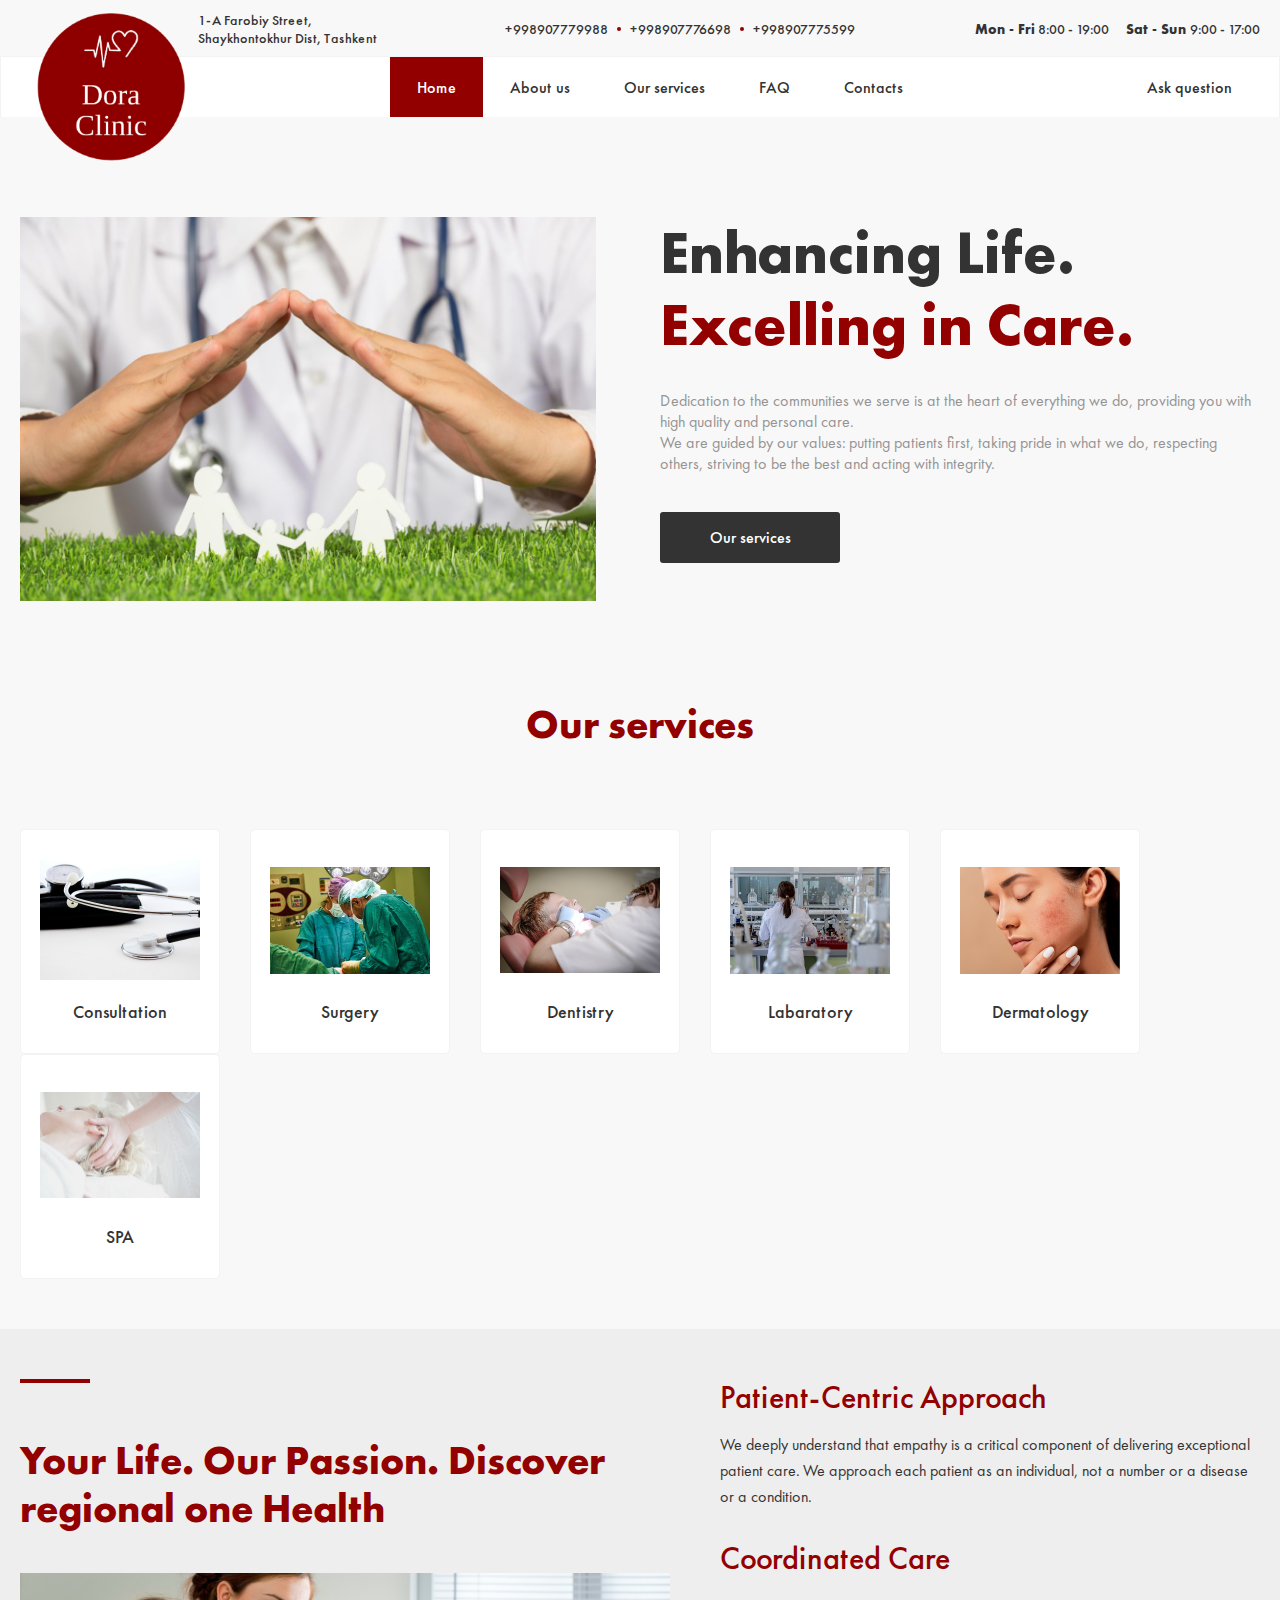
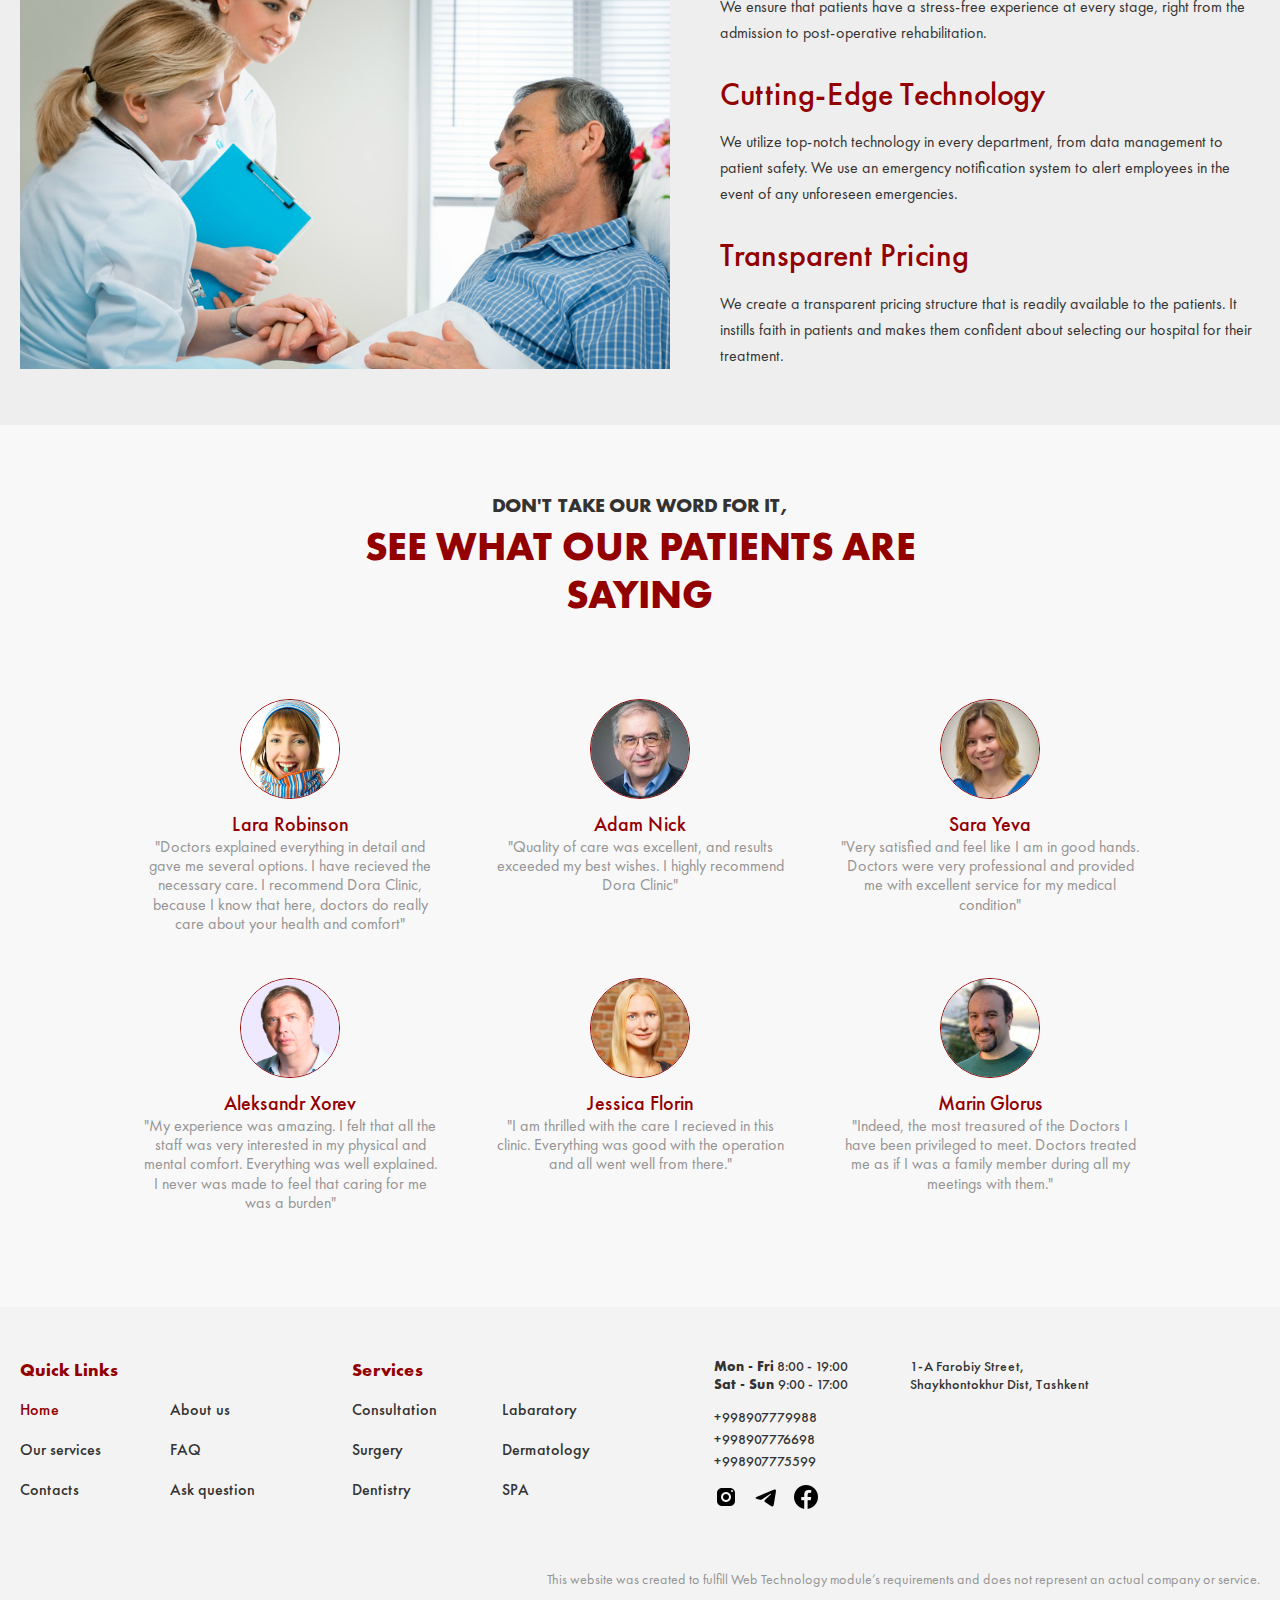
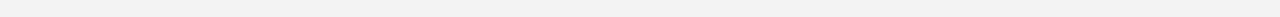
==== commit 12ce5cf6: "Create about page" ====
--- a/index.html
+++ b/index.html
@@ -53,7 +53,7 @@
               <a class="nav-link nav-link-active" href="index.html">Home</a>
             </li>
             <li class="nav-item">
-              <a class="nav-link" href="#">About us</a>
+              <a class="nav-link" href="about.html">About us</a>
             </li>
             <li class="nav-item">
               <a class="nav-link" href="services.html">Our services</a>
--- a/css/styles.css
+++ b/css/styles.css
@@ -192,6 +192,7 @@
 .site-nav{
   background-color: #FFFFFF;
   border: 1px solid #F3F3F3;
+  border-bottom: none;
 }
 
 .site-nav-content{
@@ -360,7 +361,7 @@
 
 .feature-section {
   padding: 50px 0;
-  background-color: #BDEAFF;
+  background-color: #eee;
 }
 
 .feature-section__container {
@@ -860,6 +861,7 @@
   margin-top: 0;
   margin-bottom: 14px;
   word-break: break-word;
+  color: #112149;
 }
 
 .service__text {
@@ -884,7 +886,7 @@
   background-image: url("../img/contacts-bg.svg");
   background-repeat: no-repeat;
   background-position: calc(75% + 120px) center;
-  background-size: contain;
+  background-size: auto 80%;
 }
 
 .contacts-hero-info{
@@ -1062,6 +1064,7 @@
   font-size: 14px;
   line-height: 22px;
   margin-right: 28px;
+  color: #112149;
 }
 
 .tip__heading {
@@ -1070,6 +1073,7 @@
   font-size: 20px;
   line-height: 1.2;
   margin-top: 10px;
+  color: #920000;
 }
 
 .tip__text {
@@ -1166,4 +1170,157 @@
 .registration__button:hover{
   color:  #112149;
   background-color: #fff;
+}
+
+/* ====================ABOUT US===================== */
+
+.about-hero{
+  padding: 50px 0;
+  text-align: center;
+}
+
+.about-hero-text{
+  font-size: 32px;
+  line-height: 1.2;
+  color: #112149;
+}
+
+.about-section{
+  padding: 50px 0;
+  background: #eee;
+}
+
+.about-list{
+  display: flex;
+  max-width: 900px;
+  flex-wrap: wrap;
+  justify-content: space-between;
+  padding: 0;
+  margin: 0;
+  margin-left: auto;
+  margin-right: auto;
+  list-style-type: none;
+  color:  #112149;
+}
+
+.about-item{
+  display: flex;
+  flex-direction: column;
+  align-items: center;
+  margin: 0 20px;
+}
+
+.about-img{
+  width: 80px;
+  height: 80px;
+  margin-bottom: 20px;
+}
+
+.about-numbers{
+  font-size: 40px;
+  color: #920000;
+  margin-bottom: 20px;
+}
+
+.price-list{
+  padding: 50px 0;
+}
+
+.price-list-text{
+  color: #112149;
+  font-size: 28px;
+}
+
+.consultation {
+  border-collapse: collapse;
+  width: 100%;
+}
+
+.consultation td, .consultation th {
+  border: 1px solid #ddd;
+  padding: 10px 15px;
+  color: #112149;
+}
+
+.consultation tr:nth-child(even){
+  background-color: #eee;
+}
+
+.consultation th {
+  padding-top: 12px;
+  padding-bottom: 12px;
+  text-align: left;
+  background-color: #920000;
+  color: white;
+}
+
+/* ==============review=========== */
+
+.about-review{
+  padding: 50px 0;
+}
+
+.about-review-info{
+  width: 100%;;
+}
+
+.new-review{
+  display: flex;
+  background-color: #eeeeee;
+  border-radius: 5px;
+}
+.new-review input{
+  display: block;
+  flex-grow: 1;
+  background-color: #eee;
+  border: none;
+  padding: 20px;
+  margin-right: 15px;
+}
+
+.new-review button{
+  border: none;
+  padding: 0 15px;
+  color: #920000;
+}
+.new-review input:focus, .new-review button:focus{
+  outline: none;
+  box-shadow: none;
+}
+
+.review{
+  margin: 0;
+  padding: 0;
+  list-style-type: none;
+}
+.review li{
+  display: flex;
+  justify-content: space-between;
+  width: 100%;
+  color: #112149;
+  text-transform: capitalize;
+  background-color: #fff;
+  padding: 10px 15px;
+  margin: 20px 0;
+  border-radius: 10px;
+  box-shadow: 0px 13px 30px -10px rgba(130,131,143,1);
+}
+
+#reviewList button{
+  display: block;
+  min-width: 30px;
+  max-width: 30px;
+  height: 30px;
+  padding: 0;
+  background-color: transparent;
+  background-image: url('../img/minus.svg');
+  background-size: 100%;
+  background-position: center center;
+  background-repeat: no-repeat;
+  border: none;
+}
+
+#reviewList button:focus{
+  outline: none;
+  box-shadow: none;
 }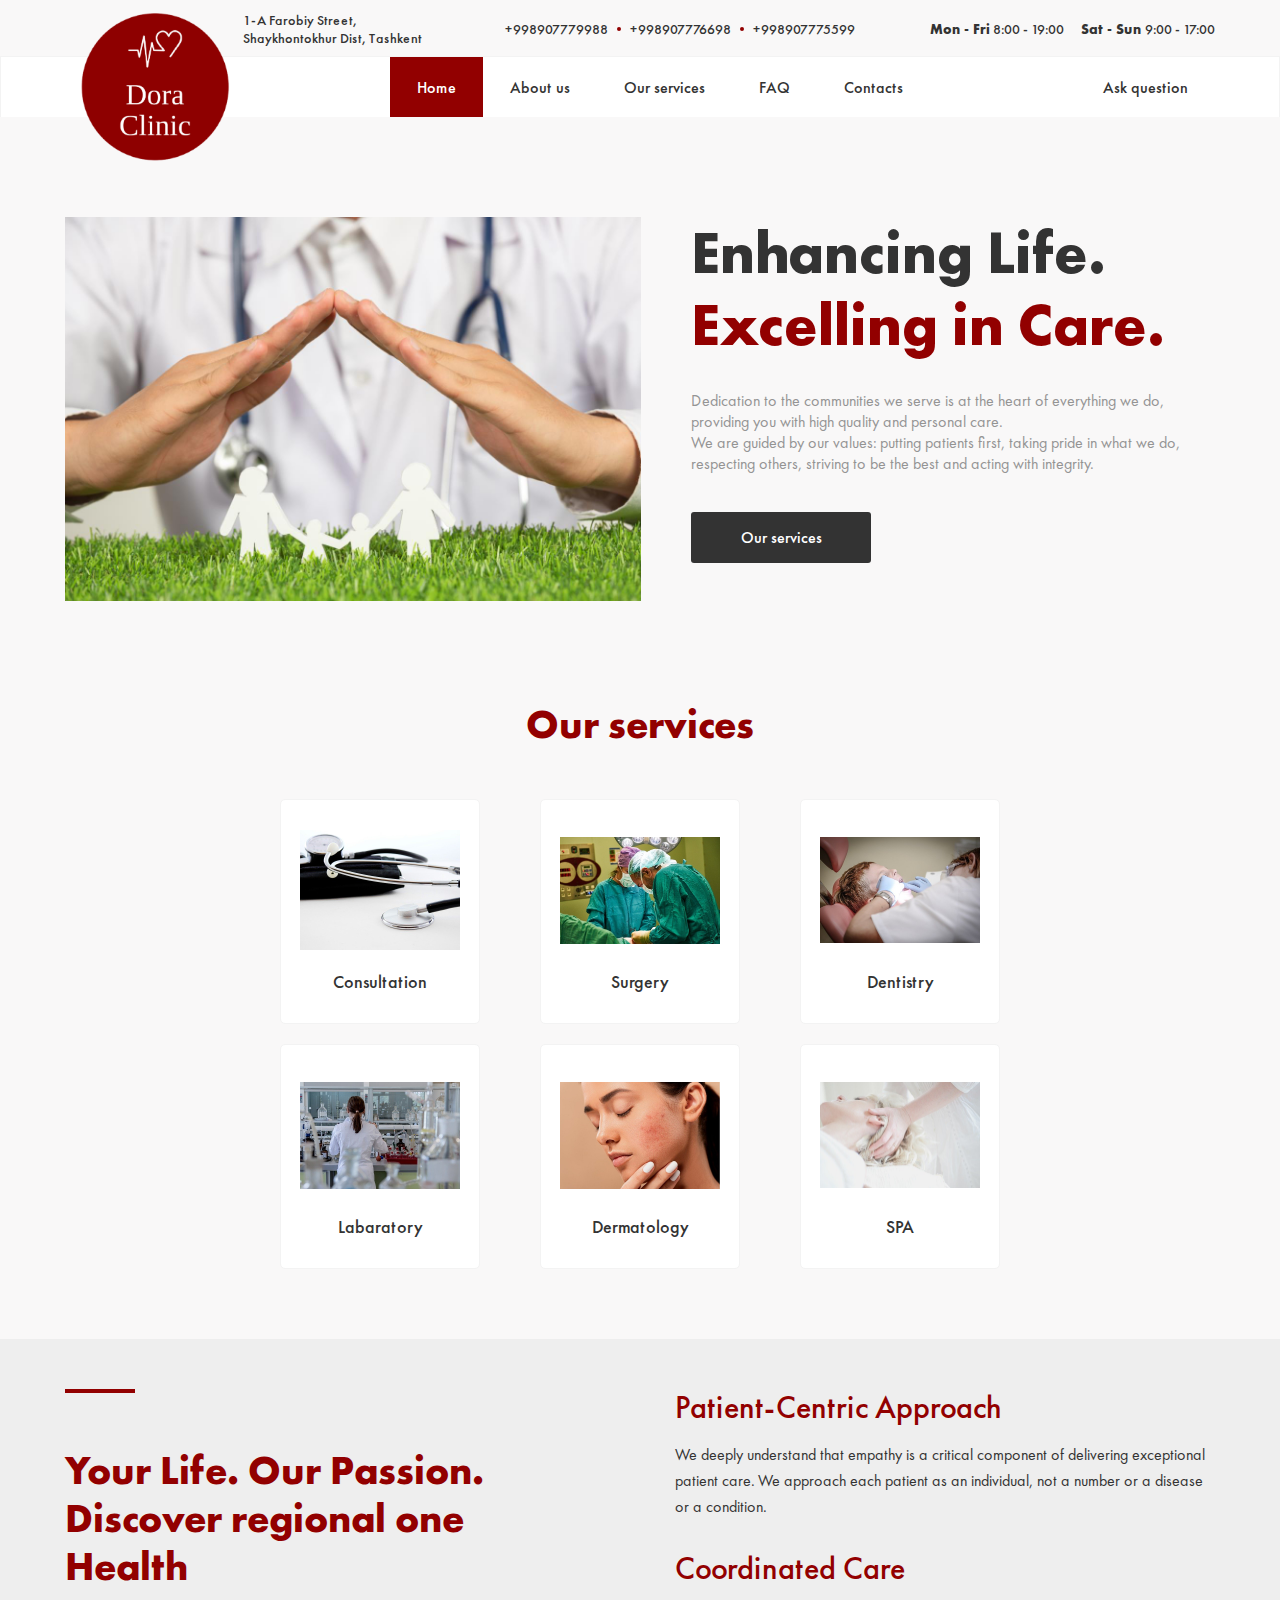
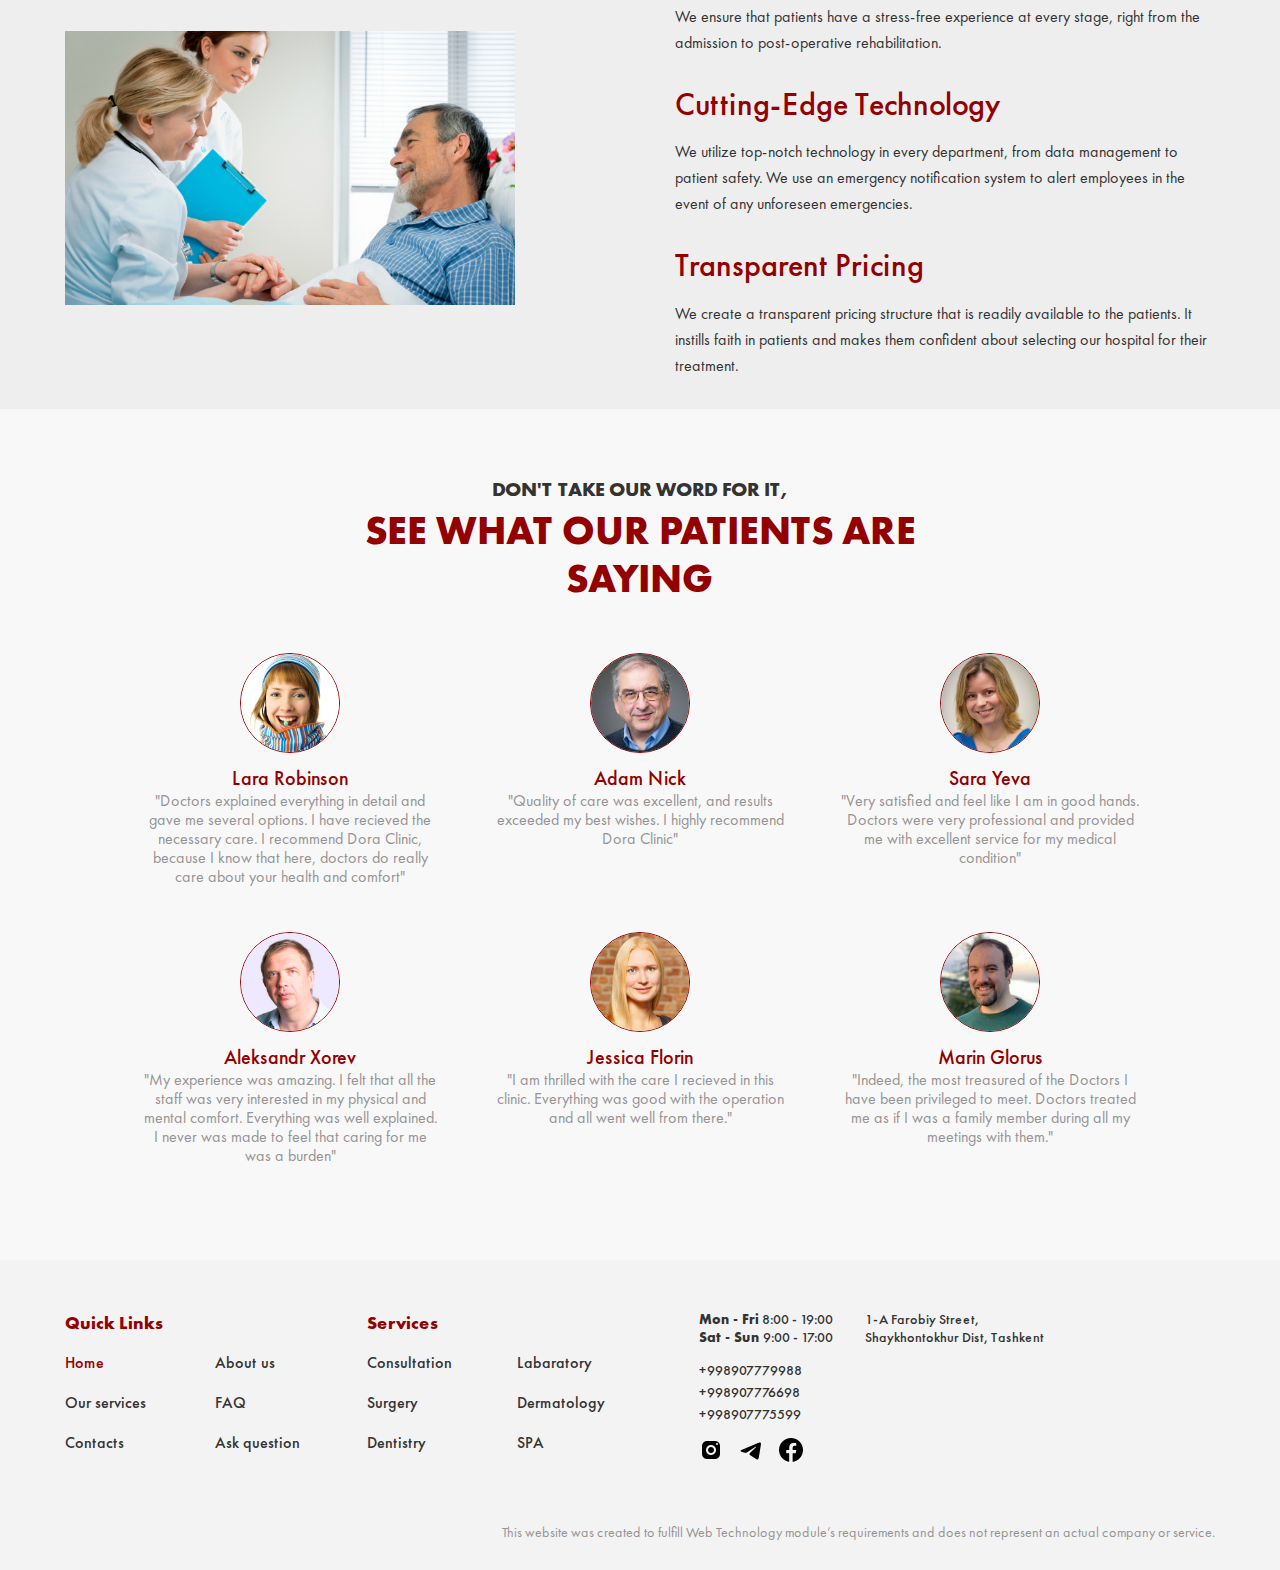
==== commit b36707e3: "Add responsiveness to home page" ====
--- a/index.html
+++ b/index.html
@@ -83,7 +83,7 @@
           <img class="promo-img" src="img/promo.jpg" alt="A doctor caring whole family" width="576" height="auto">
           
           <div class="promo-info">
-            <h1 class="page-heading">Enhancing Life.<span>Excelling in Care.</span></h1>
+            <h1 class="page-heading">Enhancing Life. <span>Excelling in Care.</span></h1>
             
             <p class="page-info">Dedication to the communities we serve is at the heart of everything we do, providing you with high quality and personal care.<br>We are guided by our values: putting patients first, taking pride in what we do, respecting others, striving to be the best and acting with integrity.</p>
             
@@ -148,7 +148,7 @@
         <div class="feature__left">
           <h2 class="feature-section__heading section-heading">Your Life. Our Passion. Discover regional one Health</h2>
 
-          <img class="feature__img" src="img/feature.jpg" alt="Docors talking to patient" width="650" height="396">
+          <img class="feature__img" src="img/feature.jpg" alt="Docors talking to patient" width="450" height="auto">
         </div>
         
         <ul class="feature-section__list">
--- a/css/styles.css
+++ b/css/styles.css
@@ -62,7 +62,7 @@
 }
 
 .container {
-  max-width: 1390px;
+  max-width: 1190px;
   padding: 0 20px;
   margin-left: auto;
   margin-right: auto;
@@ -92,7 +92,7 @@
 
 .section-heading{
   margin: 0;
-  margin-bottom: 80px;
+  margin-bottom: 50px;
   font-size: 40px;
   line-height: 1.2;
   color: #920000;
@@ -361,6 +361,7 @@
 
 .feature-section {
   padding: 50px 0;
+  padding-bottom: 30px;
   background-color: #eee;
 }
 
@@ -371,7 +372,7 @@
 }
 
 .feature__left{
-  max-width: 650px;
+  max-width: 450px;
   margin-right: 30px;
 }
 
@@ -395,8 +396,8 @@
 }
 
 .feature__img{
-  width: 650px;
-  height: 396px;
+  width: 450px;
+  height: auto;
 }
 
 .feature-section__list {
@@ -512,16 +513,18 @@
 
 .services-section-heading{
   margin-top: 0;
-  margin-bottom: 80px;
+  margin-bottom: 50px;
 }
 
 .services-list{
+  max-width: 780px;
   display: flex;
   flex-wrap: wrap;
+  justify-content: space-around;
   padding: 0;
   margin: 0;
-  margin-right: -15px;
-  margin-left: -15px;
+  margin-right: -30px;
+  margin-left: -30px;
   list-style-type: none;
 }
 
@@ -530,8 +533,9 @@
   display: flex;
   flex-direction: column;
   width: 200px;
-  margin-right: 15px;
-  margin-left: 15px;
+  margin-right: 30px;
+  margin-left: 30px;
+  margin-bottom: 20px;
 }
 
 .services-link{
@@ -886,7 +890,7 @@
   background-image: url("../img/contacts-bg.svg");
   background-repeat: no-repeat;
   background-position: calc(75% + 120px) center;
-  background-size: auto 80%;
+  background-size: auto 50%;
 }
 
 .contacts-hero-info{
@@ -906,18 +910,16 @@
   font-style: normal;
   font-size: 16px;
   line-height: 1.2;
-  display: inline-flex;
+  color: #333333;
+  display: flex;
+  flex-direction: column;
   align-items: center;
-  color: #333333;
-  display: flex;
-  flex-direction: column;
   margin-right: 100px;
-  align-items: flex-start;
 }
 
 .contacts__company-adress::before, 
 .contacts__worktime::before, 
-.contacts__telnumbers::before {
+.contacts__contact::before {
   height: 96px;
   width: 96px;
   display: inline-block;
@@ -935,6 +937,7 @@
 .contacts__worktime {
   display: flex;
   flex-direction: column;
+  align-items: center;
   margin-right: 100px;
 }
 
@@ -959,10 +962,18 @@
   background-image: url("../img/calendar.png");
 }
 
+.contacts__contact{
+  display: flex;
+  flex-direction: column;
+}
+
 .contacts__telnumbers {
   margin: 0;
   padding: 0;
   list-style-type: none;
+  display: flex;
+  flex-direction: column;
+  align-items: center;
 }
 
 .contacts__telnumber-link {
@@ -975,7 +986,7 @@
   color: #333333;
 }
 
-.contacts__telnumbers::before {
+.contacts__contact::before {
   background-image: url("../img/phone.png");
 }
 
@@ -993,7 +1004,6 @@
 
 .contacts-map {
   display: flex;
-  align-items: center;
   justify-content: center;
   overflow: hidden;
 }
@@ -1009,7 +1019,7 @@
   background-image:  url("../img/faq-bg.svg");
   background-repeat: no-repeat;
   background-size: 500px auto;
-  background-position: calc(50% + 200px) 0px;
+  background-position: calc(50% + 250px) 0px;
 }
 
 .faq-container {
@@ -1068,7 +1078,6 @@
 }
 
 .tip__heading {
-  width: 540px;
   font-weight: 500;
   font-size: 20px;
   line-height: 1.2;
@@ -1088,7 +1097,6 @@
 /* ==============Ask Question================== */
 
 .registration__section {
-  page-break-after: 50px 0;
   background-image: url("../img/medicine.svg");
   background-repeat: no-repeat;
   background-color: #c96464;
@@ -1179,6 +1187,10 @@
   text-align: center;
 }
 
+.about-hero-container h2{
+  color: #920000;
+}
+
 .about-hero-text{
   font-size: 32px;
   line-height: 1.2;
@@ -1204,10 +1216,12 @@
 }
 
 .about-item{
+  width: 160px;
   display: flex;
   flex-direction: column;
   align-items: center;
   margin: 0 20px;
+  text-align: center;
 }
 
 .about-img{
@@ -1323,4 +1337,579 @@
 #reviewList button:focus{
   outline: none;
   box-shadow: none;
+}
+
+
+/* RESPONSIVE =============================================== */
+
+@media only screen and (max-width:1060px){
+  .feature-section__container{
+    flex-direction: column;
+  }
+
+  .feature__left{
+    max-width: 100%;
+    display: flex;
+    flex-direction: column;
+    align-items: center;
+    margin-bottom: 35px;
+  }
+
+  .feature__img{
+    width: 650px;
+  }
+
+  .feature-section__heading{
+    padding-top: 30px;
+    font-size: 36px;
+  }
+
+  .feature-section__list{
+    max-width: 800px;
+    padding: 0 30px;
+    margin-left: auto;
+    margin-right: auto;
+    text-align: center;
+  }
+
+  .comments-section-content h2{
+    font-size: 36px;
+    margin-bottom: 35px;
+  }
+}
+
+@media only screen and (max-width:1000px) {
+  .page-heading{
+    font-size: 48px;
+    margin-bottom: 15px;
+  }
+  
+  .services-hero{
+    margin-top: 0;
+    background-position: calc(30% + 390px) center;
+    background-size: auto 70%;
+  }
+  
+  .services-hero-info {
+    margin-left: 60px;
+  }
+  
+  .faq-main{
+    margin: 0;
+    background-size: 40% auto;
+    background-position: calc(50% + 250px) 100px;
+  }
+  
+  .faq-container{
+    padding-top: 60px;
+  }
+  
+  .tips__list{
+    background-image: none;
+  }
+
+  .company-img{
+    max-width: 450px;
+  }
+
+  .registration__section {
+    background-size: auto 60%;
+  }
+
+  .promo-img{
+    width: 400px;
+  }
+
+  .contacts-hero{
+    background-image: none;
+  }
+
+  .contacts-container{
+    display: flex;
+    flex-direction: column;
+    align-items: center;
+    text-align: center;
+  }
+
+  .contacts__address{
+    margin-left: 0;
+  }
+
+  .contacts-hero-info{
+    margin-left: 0;
+  }
+
+  .comments-list{
+    max-width: 800px;
+    margin-left: auto;
+    margin-right: auto;
+  }
+}
+
+@media only screen and (max-width:920px){
+  .services__list{
+    margin-left: auto;
+    margin-right: auto;
+  }
+  
+  .service{
+    width: 650px;
+    margin-right: 0;
+    margin-left: 0;
+  }
+  
+  .faq-container{
+    padding-left: 50px;
+  }
+
+  .contacts-hero{
+    margin-top: 0;
+  }
+
+  .contacts-location h2{
+    font-size: 36px;
+    margin-bottom: 30px;
+  }
+
+  .registration__section {
+    background-size: auto 50%;
+  }
+
+  .registration__heading{
+    max-width: 100%;
+    font-size: 36px;
+  }
+
+  .registration__section .container{
+    padding: 50px 0;
+    padding-left: 30px;
+    padding-right: 50px;
+  }
+
+  .about-hero-text{
+    font-size: 24px;
+  }
+
+  .about-hero-img{
+    max-width: 500px;
+    height: auto;
+  }
+
+  .about-review{
+    padding: 30px 0;
+  }
+
+  .about-review h3{
+    font-size: 36px;
+    margin-bottom: 20px;
+  }
+
+  .about-list{
+    max-width: 600px;
+  }
+
+  .about-item{
+    margin: 0 45px;
+    margin-bottom: 50px;
+  }
+
+  .about-section{
+    padding-bottom: 0;
+  }
+}
+
+@media only screen and (max-width:800px){
+  .promo-section{
+    padding-top: 50px;
+  }
+
+  .promo-section-content{
+    flex-direction: column;
+    align-items: center;
+    text-align: center;
+  }
+
+  .promo-info{
+    margin: 0;
+    margin-bottom: 30px;
+    order: -1;
+    display: flex;
+    flex-direction: column;
+    align-items: center;
+  }
+
+  .promo-img{
+    width: 600px;
+  }
+
+  .services-list{
+    max-width: 530px;
+  }
+}
+
+@media only screen and (max-width:750px) {
+  .services-hero{
+    background-position: calc(30% + 250px) center;
+    background-size: auto 60%;
+  }
+  
+  .services-hero-info {
+    max-width: 320px;
+    margin-left: 40px;
+  }
+  
+  .service{
+    width: 550px;
+  }
+  
+  .faq-main {
+    background-position: calc(50% + 200px) 70px;
+  }
+  
+  .faq-container{
+    padding-bottom: 50px;
+  }
+  
+  .faq__heading{
+    font-size: 54px;
+  }
+  
+  .faq__hero-text{
+    max-width: 350px;
+  }
+
+  .registration__section{
+    background-image: none;
+  }
+
+  .registration__section .container{
+    padding: 30px 20px;
+    display: flex;
+    flex-direction: column;
+    align-items: center;
+    text-align: center;
+  }
+
+  .registration__form{
+    display: flex;
+    flex-direction: column;
+    align-items: center;
+    margin-left: auto;
+    margin-right: auto;
+  }
+
+  .about-hero{
+    padding: 30px 0;
+  }
+
+  .about-hero h2{
+    font-size: 40px;
+  }
+
+  .about-hero-text{
+    font-size: 18px;
+  }
+
+  .about-hero-img{
+    max-width: 400px;
+    height: auto;
+  }
+
+  .price-list{
+    padding: 30px 0;
+  }
+
+  .comments-list{
+    flex-direction: column;
+    align-items: center;
+  }
+
+  .comment-wrapper{
+    max-width: 500px;
+  }
+}
+
+@media only screen and (max-width:650px){
+  .services-hero{
+    padding: 30px 0;
+    background-size: auto 60%;
+  }
+  
+  .page-heading{
+    font-size: 40px;
+  }
+  
+  .services-hero-info {
+    padding: 0;
+  }
+  
+  .service{
+    width: 450px;
+  }
+  
+  .faq-main{
+    background-image: none;
+  }
+  
+  .faq-container{
+    display: flex;
+    flex-direction: column;
+    align-items: center;
+    padding: 50px 20px;
+    text-align: center;
+  }
+  
+  .faq__hero-text{
+    max-width: 70%;
+  }
+  
+  .tips__list{
+    display: flex;
+    flex-direction: column;
+    align-items: center;
+  }
+
+  .tips__item{
+    padding: 30px 20px;
+    margin-bottom: 30px;
+  }
+
+  .company-img{
+    max-width: 320px;
+    height: auto;
+  }
+
+  .contacts__company-adress{
+    margin-right: 50px;
+  }
+
+  .contacts__worktime{
+    margin-right: 50px;
+  }
+
+  .promo-img{
+    width: 400px;
+  }
+
+  .promo-info{
+    margin-left: 30px;
+    margin-right: 30px;
+  }
+
+  .promo-section{
+    padding: 30px 0;
+  }
+
+  .services-section{
+    padding: 30px 0;
+  }
+
+  .comments-section{
+    padding: 30px 0;
+  }
+
+  .services-section-heading{
+    margin-bottom: 40px;
+  }
+
+  .comments-section-content h2{
+    font-size: 28px;
+  }
+
+  .feature__name{
+    font-size: 24px;
+  }
+
+  .feature-section__heading{
+    font-size: 28px;
+  }
+}
+
+@media only screen and (max-width:550px){
+  .services-hero{
+    background-image: none;
+  }
+  
+  .services-hero-info {
+    text-align: center;
+    margin-left: auto;
+    margin-right: auto;
+  }
+  
+  .service-page-info{
+    margin-bottom: 0;
+  }
+  
+  .services-services{
+    padding: 30px 0;
+  }
+
+  .faq__heading{
+    font-size: 48px;
+  }
+
+  .tip__heading{
+    font-size: 18px;
+    margin-bottom: 0;
+  }
+
+  .tip__text{
+    margin-top: 12px;
+  }
+
+  .contacts__address{
+    flex-direction: column;
+    align-items: center;
+  }
+
+  .contacts__company-adress{
+    display: flex;
+    flex-direction: row;
+    align-items: center;
+    justify-content: space-between;
+    width: 300px;
+    margin-right: 0;
+    margin-bottom: 30px;
+  }
+
+  .contacts__worktime{
+    display: flex;
+    flex-direction: row;
+    align-items: center;
+    justify-content: space-between;
+    width: 300px;
+    margin-right: 0;
+    margin-bottom: 30px;
+  }
+
+  .contacts__contact{
+    flex-direction: row;
+    align-items: center;
+    justify-content: space-between;
+    width: 300px;
+  }
+
+  .contacts-hero{
+    padding: 30px 0;
+  }
+
+  .contacts-location{
+    padding: 30px 0;
+  }
+
+  .contacts__worktime::before,
+  .contacts__address::before,
+  .contacts__contact::before{
+    margin-bottom: 0;
+  }
+
+  .about-hero h2{
+    font-size: 46px;
+  }
+
+  .about-hero-text{
+    font-size: 16px;
+  }
+
+  .about-hero-img{
+    max-width: 300px;
+  }
+
+  .about-item{
+    margin: 0 20px;
+    margin-bottom: 50px;
+  }
+}
+
+@media only screen and (max-width:500px){
+  .service{
+    width: 320px;
+  }
+
+  .registration__heading{
+    font-size: 32px;
+  }
+
+  .registration__textarea{
+    font-size: 14px;
+    padding: 8px 15px;
+  }
+
+  .registration__input{
+    padding: 8px 15px;
+  }
+
+  .registration__input::placeholder{
+    font-size: 14px;
+  }
+
+  .about-list{
+    flex-direction: column;
+    align-items: center;
+  }
+
+  .about-numbers{
+    font-size: 48px;
+  }
+
+  .about-feature{
+    font-size: 28px;
+  }
+
+  .about-item{
+    width: 250px;
+  }
+
+  .consultation{
+    font-size: 14px;
+  }
+
+  .price-list-text{
+    font-size: 22px;
+    margin-top: 0;
+  }
+
+  .about-review h3{
+    font-size: 30px;
+  }
+
+  .about-hero h2{
+    font-size: 38px;
+  }
+
+  .about-hero-text{
+    font-size: 14px;
+  }
+
+  .page-heading{
+    font-size: 36px;
+  }
+
+  .page-info{
+    font-size: 14px;
+    margin-bottom: 20px;
+  }
+
+  .comment-wrapper{
+    margin-right: 20px;
+    margin-left: 20px;
+  }
+
+  .services-item {
+    min-width: 350px;
+    width: 400px;
+    max-width: 450px;
+  }
+
+  .services-link span{
+    font-size: 24px;
+  }
+
+  .services-link::before{
+    min-width: 350px;
+    width: 350px;
+    max-width: 400px;
+    height: 250px;
+    background-size: cover;
+  }
 }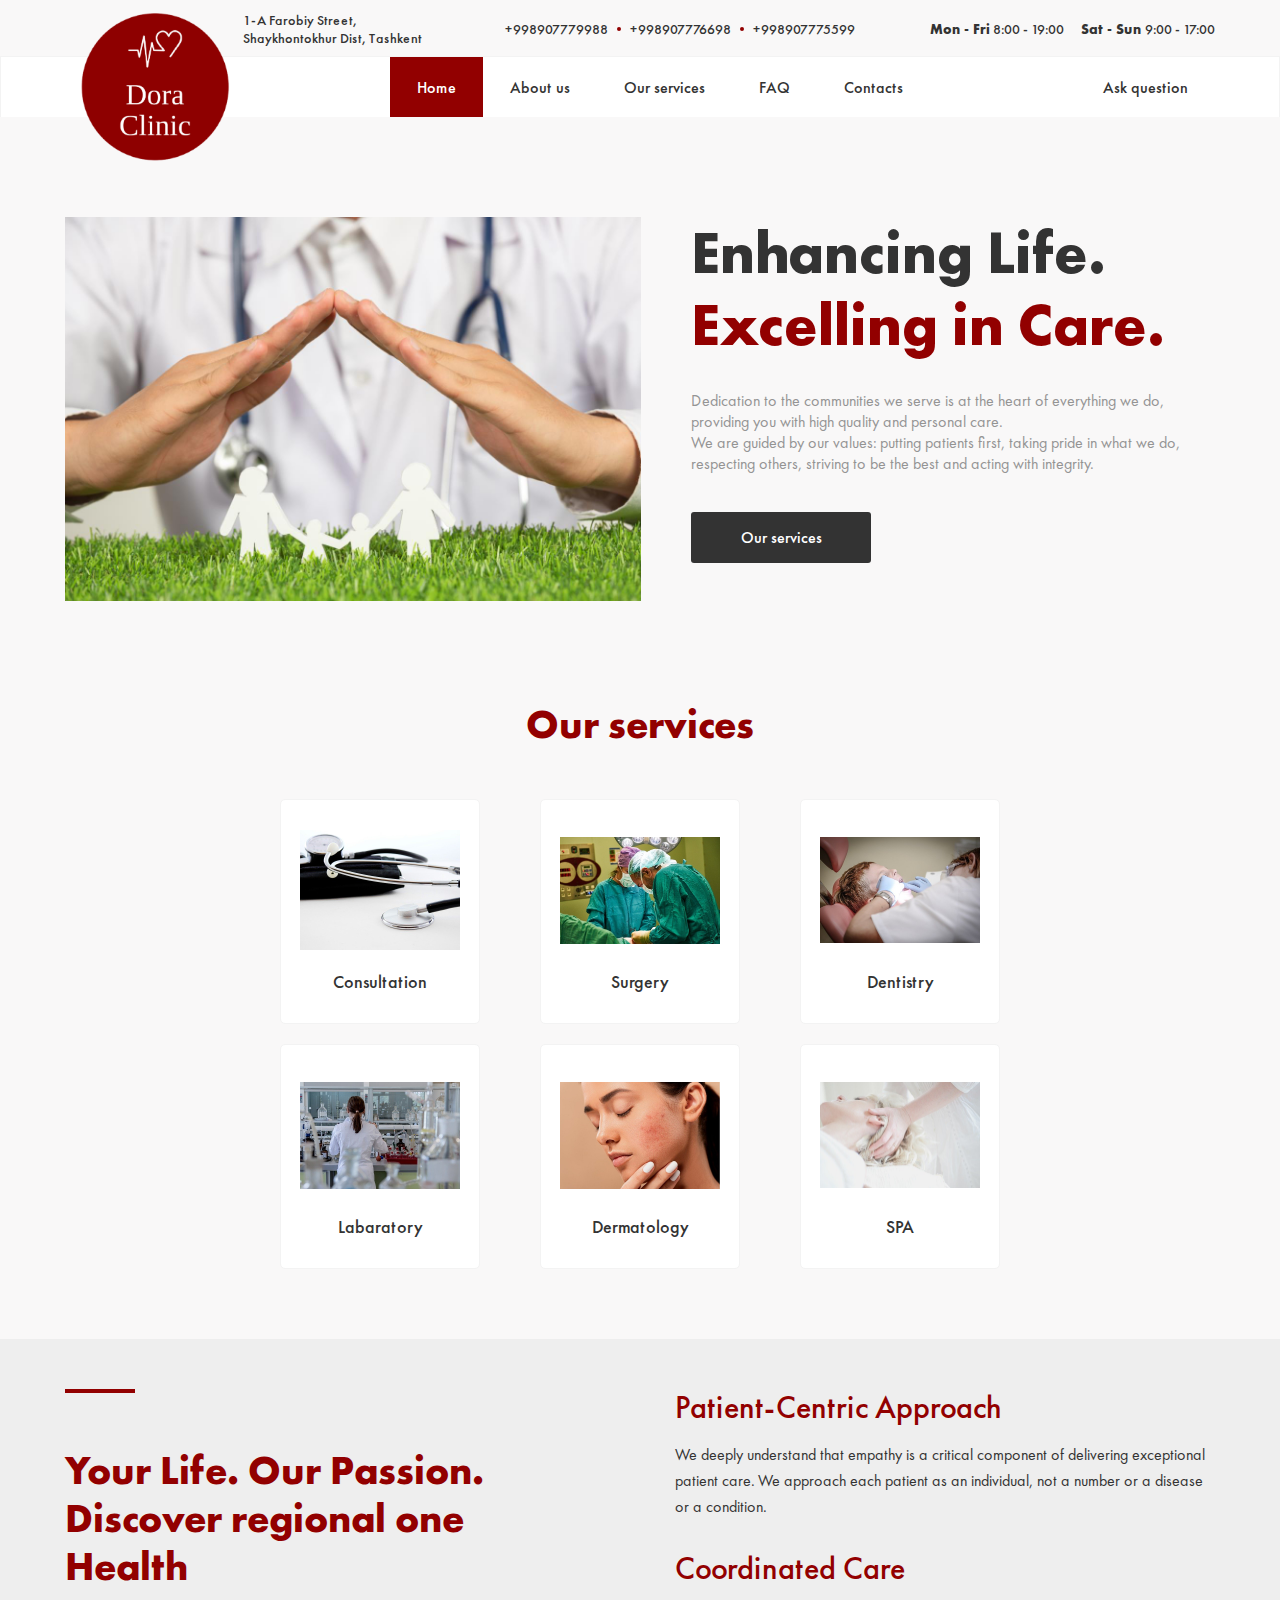
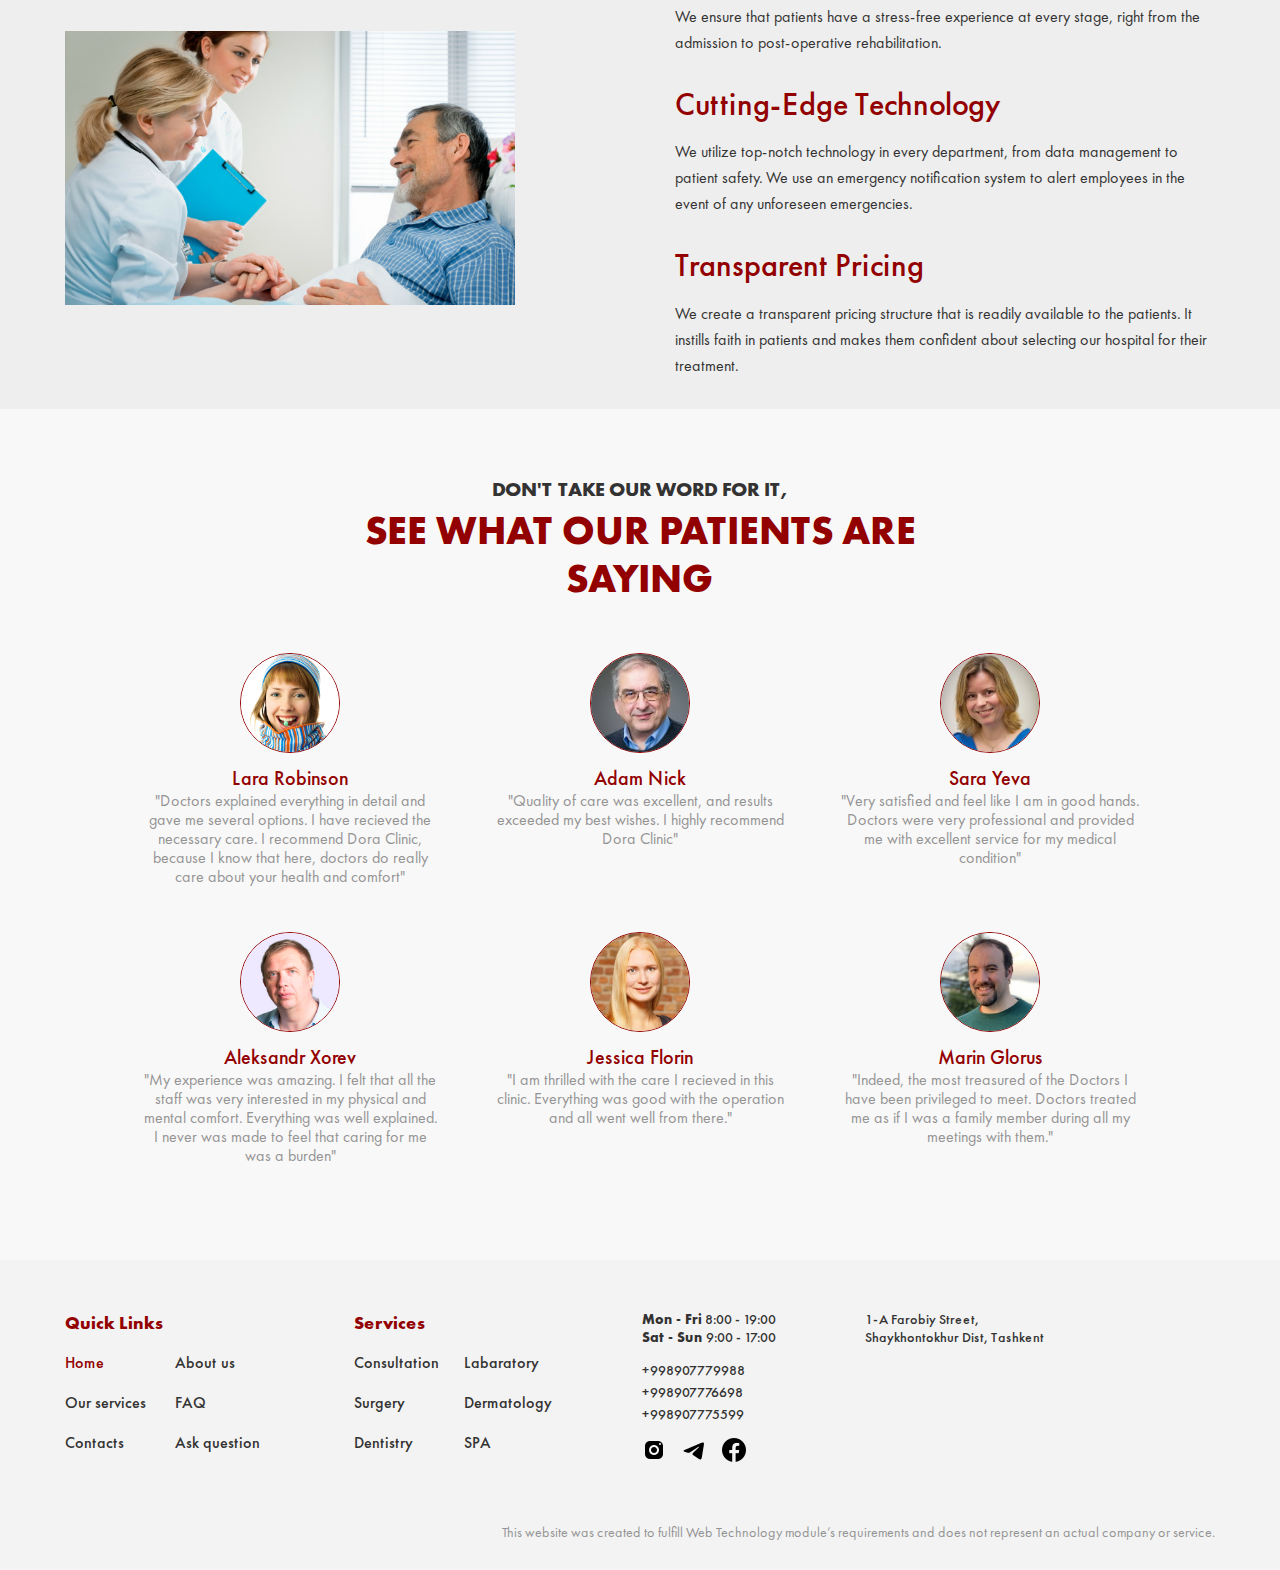
==== commit fd84ab6c: "Fix footer problems" ====
--- a/index.html
+++ b/index.html
@@ -66,6 +66,8 @@
             </li>
           </ul>
           
+          <button class="btn menu-btn" type="button">Menu</button>
+          
           <a class="btn btn-ask-question" href="ask-question.html">Ask question</a>
         </div><!-- site-nav-content -->
       </div><!-- container -->
@@ -87,7 +89,7 @@
             
             <p class="page-info">Dedication to the communities we serve is at the heart of everything we do, providing you with high quality and personal care.<br>We are guided by our values: putting patients first, taking pride in what we do, respecting others, striving to be the best and acting with integrity.</p>
             
-            <a class="btn btn-our-services" href="our-services.html">Our services</a>
+            <a class="btn btn-our-services" href="services.html">Our services</a>
           </div>
         </div>
       </div>
@@ -141,35 +143,35 @@
         </div><!-- services-section-content -->
       </div><!-- container -->
     </section>
-
-
+    
+    
     <section class="feature-section">
       <div class="container feature-section__container">
         <div class="feature__left">
           <h2 class="feature-section__heading section-heading">Your Life. Our Passion. Discover regional one Health</h2>
-
+          
           <img class="feature__img" src="img/feature.jpg" alt="Docors talking to patient" width="450" height="auto">
         </div>
         
         <ul class="feature-section__list">
           <li class="feature-section__item">
-              <h3 class="feature__name inner-heading">Patient-Centric Approach</h3>
-              <p class="feature__text">We deeply understand that empathy is a critical component of delivering exceptional patient care. We approach each patient as an individual, not a number or a disease or a condition.</p>
+            <h3 class="feature__name inner-heading">Patient-Centric Approach</h3>
+            <p class="feature__text">We deeply understand that empathy is a critical component of delivering exceptional patient care. We approach each patient as an individual, not a number or a disease or a condition.</p>
           </li>
           
           <li class="feature-section__item">
-              <h3 class="feature__name inner-heading">Coordinated Care</h3>
-              <p class="feature__text">We ensure that patients have a stress-free experience at every stage, right from the admission to post-operative rehabilitation. </p>
+            <h3 class="feature__name inner-heading">Coordinated Care</h3>
+            <p class="feature__text">We ensure that patients have a stress-free experience at every stage, right from the admission to post-operative rehabilitation. </p>
           </li>
           
           <li class="feature-section__item">
-              <h3 class="feature__name inner-heading">Cutting-Edge Technology</h3>
-              <p class="feature__text">We utilize top-notch technology in every department, from data management to patient safety. We use an emergency notification system to alert employees in the event of any unforeseen emergencies.</p>
+            <h3 class="feature__name inner-heading">Cutting-Edge Technology</h3>
+            <p class="feature__text">We utilize top-notch technology in every department, from data management to patient safety. We use an emergency notification system to alert employees in the event of any unforeseen emergencies.</p>
           </li>
-
+          
           <li class="feature-section__item">
-              <h3 class="feature__name inner-heading">Transparent Pricing</h3>
-              <p class="feature__text">We create a transparent pricing structure that is readily available to the patients. It instills faith in patients and makes them confident about selecting our hospital for their treatment.</p>
+            <h3 class="feature__name inner-heading">Transparent Pricing</h3>
+            <p class="feature__text">We create a transparent pricing structure that is readily available to the patients. It instills faith in patients and makes them confident about selecting our hospital for their treatment.</p>
           </li>
         </ul>
       </div>
@@ -254,7 +256,7 @@
   <footer class="site-footer">
     <div class="container">
       <div class="site-footer-content">
-        <div>
+        <div class="footer-quick-links">
           <h3 class="footer-nav-header">Quick Links</h3>
           
           <ul class="footer-nav-menu">
@@ -279,7 +281,7 @@
           </ul>
         </div>
         
-        <div>
+        <div class="footer-services">
           <h3 class="footer-nav-header">Services</h3>
           
           <ul class="footer-nav-menu">
@@ -335,7 +337,7 @@
           </ul>
         </div>
         
-        <div>
+        <div class="footer-right">
           <address class="footer-clinic-address">
             1-A Farobiy Street,
             <br>Shaykhontokhur Dist, Tashkent
--- a/css/styles.css
+++ b/css/styles.css
@@ -633,14 +633,14 @@
   display: flex;
   flex-direction: row;
   flex-wrap: wrap;
-  max-width: 300px;
+  max-width: 220px;
   padding: 0;
   margin: 0;
   list-style-type: none;
 }
 
 .footer-nav-item{
-  min-width: 150px;
+  min-width: 110px;
   margin-bottom: 14px;
 }
 
@@ -672,7 +672,8 @@
 }
 
 .footer-middle{
-  margin: 0 30px;
+  flex-shrink: 0;
+  margin-right: 20px;
 }
 
 .footer-working-hours{
@@ -1339,6 +1340,20 @@
   box-shadow: none;
 }
 
+/* RESPONSIVE HEADER */
+
+.menu-btn{
+  display: none;
+  padding: 15px 15px;
+  font-size: 14px;
+  line-height: 1.2;
+  order: -1;
+  margin-left: auto;
+}
+
+.menu-btn:focus{
+  outline: 0;
+}
 
 /* RESPONSIVE =============================================== */
 
@@ -1346,7 +1361,7 @@
   .feature-section__container{
     flex-direction: column;
   }
-
+  
   .feature__left{
     max-width: 100%;
     display: flex;
@@ -1354,16 +1369,16 @@
     align-items: center;
     margin-bottom: 35px;
   }
-
+  
   .feature__img{
     width: 650px;
   }
-
+  
   .feature-section__heading{
     padding-top: 30px;
     font-size: 36px;
   }
-
+  
   .feature-section__list{
     max-width: 800px;
     padding: 0 30px;
@@ -1371,10 +1386,48 @@
     margin-right: auto;
     text-align: center;
   }
-
+  
   .comments-section-content h2{
     font-size: 36px;
     margin-bottom: 35px;
+  }
+  
+  .phone-numbers{
+    flex-direction: column;
+  }
+  
+  .dot{
+    display: none;
+  }
+  
+  .phone-link:not(:last-child){
+    margin-bottom: 5px;
+  }
+  
+  .working-hours{
+    flex-direction: column;
+  }
+  
+  .working-hours span:not(:last-child){
+    margin-right: 0;
+    margin-bottom: 5px;
+  }
+
+  .footer-nav-menu{
+    max-width: 100px;
+    margin-right: 20px;
+  }
+
+  .footer-nav-item{
+    min-width: 100px;
+  }
+
+  .footer-working-hours{
+    margin-bottom: 30px;
+  }
+
+  .footer-phone-numbers{
+    margin-bottom: 30px;
   }
 }
 
@@ -1407,43 +1460,73 @@
   .tips__list{
     background-image: none;
   }
-
+  
   .company-img{
     max-width: 450px;
   }
-
+  
   .registration__section {
     background-size: auto 60%;
   }
-
+  
   .promo-img{
     width: 400px;
   }
-
+  
   .contacts-hero{
     background-image: none;
   }
-
+  
   .contacts-container{
     display: flex;
     flex-direction: column;
     align-items: center;
     text-align: center;
   }
-
+  
   .contacts__address{
     margin-left: 0;
   }
-
+  
   .contacts-hero-info{
     margin-left: 0;
   }
-
+  
   .comments-list{
     max-width: 800px;
     margin-left: auto;
     margin-right: auto;
   }
+  
+  .site-nav-content{
+    position: static;
+  }
+  
+  .site-header{
+    position: relative;
+  }
+  
+  .logo-link{
+    top: 0;
+    left: 20px;
+    transform: translateY(0);
+  }
+  
+  .logo{
+    width: 80px;
+    height: 80px;
+  }
+  
+  .logo-link-wrapper{
+    width: 0;
+  }
+  
+  .nav-menu{
+    flex-grow: 1;
+    max-width: calc(100% - 150px);
+    justify-content: space-between;
+    margin-left: 0;
+  }
 }
 
 @media only screen and (max-width:920px){
@@ -1461,60 +1544,68 @@
   .faq-container{
     padding-left: 50px;
   }
-
+  
   .contacts-hero{
     margin-top: 0;
   }
-
+  
   .contacts-location h2{
     font-size: 36px;
     margin-bottom: 30px;
   }
-
+  
   .registration__section {
     background-size: auto 50%;
   }
-
+  
   .registration__heading{
     max-width: 100%;
     font-size: 36px;
   }
-
+  
   .registration__section .container{
     padding: 50px 0;
     padding-left: 30px;
     padding-right: 50px;
   }
-
+  
   .about-hero-text{
     font-size: 24px;
   }
-
+  
   .about-hero-img{
     max-width: 500px;
     height: auto;
   }
-
+  
   .about-review{
     padding: 30px 0;
   }
-
+  
   .about-review h3{
     font-size: 36px;
     margin-bottom: 20px;
   }
-
+  
   .about-list{
     max-width: 600px;
   }
-
+  
   .about-item{
     margin: 0 45px;
     margin-bottom: 50px;
   }
-
+  
   .about-section{
     padding-bottom: 0;
+  }
+  
+  .site-header-top-content{
+    padding-left: 120px;
+  }
+
+  .site-footer iframe{
+    width: 250px;
   }
 }
 
@@ -1522,13 +1613,13 @@
   .promo-section{
     padding-top: 50px;
   }
-
+  
   .promo-section-content{
     flex-direction: column;
     align-items: center;
     text-align: center;
   }
-
+  
   .promo-info{
     margin: 0;
     margin-bottom: 30px;
@@ -1537,13 +1628,25 @@
     flex-direction: column;
     align-items: center;
   }
-
+  
   .promo-img{
     width: 600px;
   }
-
+  
   .services-list{
     max-width: 530px;
+  }
+  
+  .nav-link{
+    padding: 15px 15px;
+    font-size: 14px;
+    line-height: 1.2;
+  }
+  
+  .btn-ask-question{
+    padding: 15px 15px;
+    font-size: 14px;
+    line-height: 1.2;
   }
 }
 
@@ -1577,11 +1680,11 @@
   .faq__hero-text{
     max-width: 350px;
   }
-
+  
   .registration__section{
     background-image: none;
   }
-
+  
   .registration__section .container{
     padding: 30px 20px;
     display: flex;
@@ -1589,7 +1692,7 @@
     align-items: center;
     text-align: center;
   }
-
+  
   .registration__form{
     display: flex;
     flex-direction: column;
@@ -1597,35 +1700,39 @@
     margin-left: auto;
     margin-right: auto;
   }
-
+  
   .about-hero{
     padding: 30px 0;
   }
-
+  
   .about-hero h2{
     font-size: 40px;
   }
-
+  
   .about-hero-text{
     font-size: 18px;
   }
-
+  
   .about-hero-img{
     max-width: 400px;
     height: auto;
   }
-
+  
   .price-list{
     padding: 30px 0;
   }
-
+  
   .comments-list{
     flex-direction: column;
     align-items: center;
   }
-
+  
   .comment-wrapper{
     max-width: 500px;
+  }
+
+  .site-footer iframe{
+    width: 200px;
   }
 }
 
@@ -1668,60 +1775,113 @@
     flex-direction: column;
     align-items: center;
   }
-
+  
   .tips__item{
     padding: 30px 20px;
     margin-bottom: 30px;
   }
 
+  .contacts-map{
+    flex-direction: column;
+  }
+  
   .company-img{
-    max-width: 320px;
-    height: auto;
-  }
-
+    max-width: auto;
+    height: 400px;
+    margin-top: 30px;
+  }
+  
   .contacts__company-adress{
     margin-right: 50px;
   }
-
+  
   .contacts__worktime{
     margin-right: 50px;
   }
-
+  
   .promo-img{
     width: 400px;
   }
-
+  
   .promo-info{
     margin-left: 30px;
     margin-right: 30px;
   }
-
+  
   .promo-section{
     padding: 30px 0;
   }
-
+  
   .services-section{
     padding: 30px 0;
   }
-
+  
   .comments-section{
     padding: 30px 0;
   }
-
+  
   .services-section-heading{
     margin-bottom: 40px;
   }
-
+  
   .comments-section-content h2{
     font-size: 28px;
   }
-
+  
   .feature__name{
     font-size: 24px;
   }
-
+  
   .feature-section__heading{
     font-size: 28px;
+  }
+  
+  .phone-link:last-child{
+    display: none;
+  }
+  
+  .logo{
+    width: 65px;
+    height: 65px;
+    transform: translateY(83%);
+  }
+  
+  .site-header-top-content{
+    padding-left: 0;
+  }
+  
+  .nav-menu {
+    display: none;
+    position: absolute;
+    z-index: 1;
+    left: 0;
+    top: 100%;
+    width: 100%;
+    height: 100vh;
+    max-width: 100%;
+    background-color: rgba(0, 0, 0, 0.1);
+    background-image: -webkit-gradient(linear, left top, left bottom, from(#2D314D), to(rgba(45, 49, 77, 0.0001)));
+    background-image: linear-gradient(180deg, #2D314D 0%, rgba(45, 49, 77, 0.0001) 100%);
+  }
+
+  .nav-link{
+    color: #F3F3F3;
+  }
+
+  .site-header--open .nav-menu {
+    display: block;
+  }
+
+  .menu-btn {
+    display: block;
+  }
+
+  .site-header--open .menu-btn{
+    background-color: #920000;
+  }
+
+  .footer-services{
+    display: none;
   }
 }
 
@@ -1743,25 +1903,25 @@
   .services-services{
     padding: 30px 0;
   }
-
+  
   .faq__heading{
     font-size: 48px;
   }
-
+  
   .tip__heading{
     font-size: 18px;
     margin-bottom: 0;
   }
-
+  
   .tip__text{
     margin-top: 12px;
   }
-
+  
   .contacts__address{
     flex-direction: column;
     align-items: center;
   }
-
+  
   .contacts__company-adress{
     display: flex;
     flex-direction: row;
@@ -1771,7 +1931,7 @@
     margin-right: 0;
     margin-bottom: 30px;
   }
-
+  
   .contacts__worktime{
     display: flex;
     flex-direction: row;
@@ -1781,130 +1941,191 @@
     margin-right: 0;
     margin-bottom: 30px;
   }
-
+  
   .contacts__contact{
     flex-direction: row;
     align-items: center;
     justify-content: space-between;
     width: 300px;
   }
-
+  
   .contacts-hero{
     padding: 30px 0;
   }
-
+  
   .contacts-location{
     padding: 30px 0;
   }
-
+  
   .contacts__worktime::before,
   .contacts__address::before,
   .contacts__contact::before{
     margin-bottom: 0;
   }
-
+  
   .about-hero h2{
     font-size: 46px;
   }
-
+  
   .about-hero-text{
     font-size: 16px;
   }
-
+  
   .about-hero-img{
     max-width: 300px;
   }
-
+  
   .about-item{
     margin: 0 20px;
     margin-bottom: 50px;
   }
+
+  .working-hours{
+    display: none;
+  }
+
+  .phone-numbers{
+    margin-right: 0;
+  }
+
+  .phone-link{
+    font-size: 12px;
+  }
+
+  .clinic-address{
+    font-size: 12px;
+  }
+
+  .site-footer{
+    padding: 30px 0;
+  }
+
+  .footer-nav-header{
+    display: none;
+  }
+
+  .footer-middle{
+    order: -1;
+    margin-left: 20px;
+    margin-right: 0;
+  }
+
+  .footer-right{
+    order: -2;
+    margin-right: 20px;
+  }
+
+  .site-footer-content{
+    flex-wrap: wrap;
+  }
+
+  .footer-quick-links{
+    order: -3;
+    min-width: 350px;
+    max-width: 500px;
+  }
+
+  .footer-nav-menu{
+    margin-bottom: 30px;
+    margin-right: 0;
+    max-width: 100%;
+    flex-direction: row;
+    justify-content: space-evenly;
+  }
+
+  .footer-nav-item{
+    min-width: 0;
+  }
+
+  .footer-nav-item:not(:last-child){
+    margin-right: 30px;
+  } 
 }
 
 @media only screen and (max-width:500px){
   .service{
     width: 320px;
   }
-
+  
   .registration__heading{
     font-size: 32px;
   }
-
+  
   .registration__textarea{
     font-size: 14px;
     padding: 8px 15px;
   }
-
+  
   .registration__input{
     padding: 8px 15px;
   }
-
+  
   .registration__input::placeholder{
     font-size: 14px;
   }
-
+  
   .about-list{
     flex-direction: column;
     align-items: center;
   }
-
+  
   .about-numbers{
     font-size: 48px;
   }
-
+  
   .about-feature{
     font-size: 28px;
   }
-
+  
   .about-item{
     width: 250px;
   }
-
+  
   .consultation{
     font-size: 14px;
   }
-
+  
   .price-list-text{
     font-size: 22px;
     margin-top: 0;
   }
-
+  
   .about-review h3{
     font-size: 30px;
   }
-
+  
   .about-hero h2{
     font-size: 38px;
   }
-
+  
   .about-hero-text{
     font-size: 14px;
   }
-
+  
   .page-heading{
     font-size: 36px;
   }
-
+  
   .page-info{
     font-size: 14px;
     margin-bottom: 20px;
   }
-
+  
   .comment-wrapper{
     margin-right: 20px;
     margin-left: 20px;
   }
-
+  
   .services-item {
     min-width: 350px;
     width: 400px;
     max-width: 450px;
   }
-
+  
   .services-link span{
     font-size: 24px;
   }
-
+  
   .services-link::before{
     min-width: 350px;
     width: 350px;
@@ -1912,4 +2133,22 @@
     height: 250px;
     background-size: cover;
   }
+
+  .footer-right{
+    min-width: 300px;
+    margin-right: auto;
+    margin-left: auto;
+    margin-bottom: 20px;
+    text-align: center;
+  }
+
+  .footer-middle{
+    min-width: 300px;
+    margin-right: auto;
+    margin-left: auto;
+    text-align: center;
+    display: flex;
+    flex-direction: column;
+    align-items: center;
+  }
 }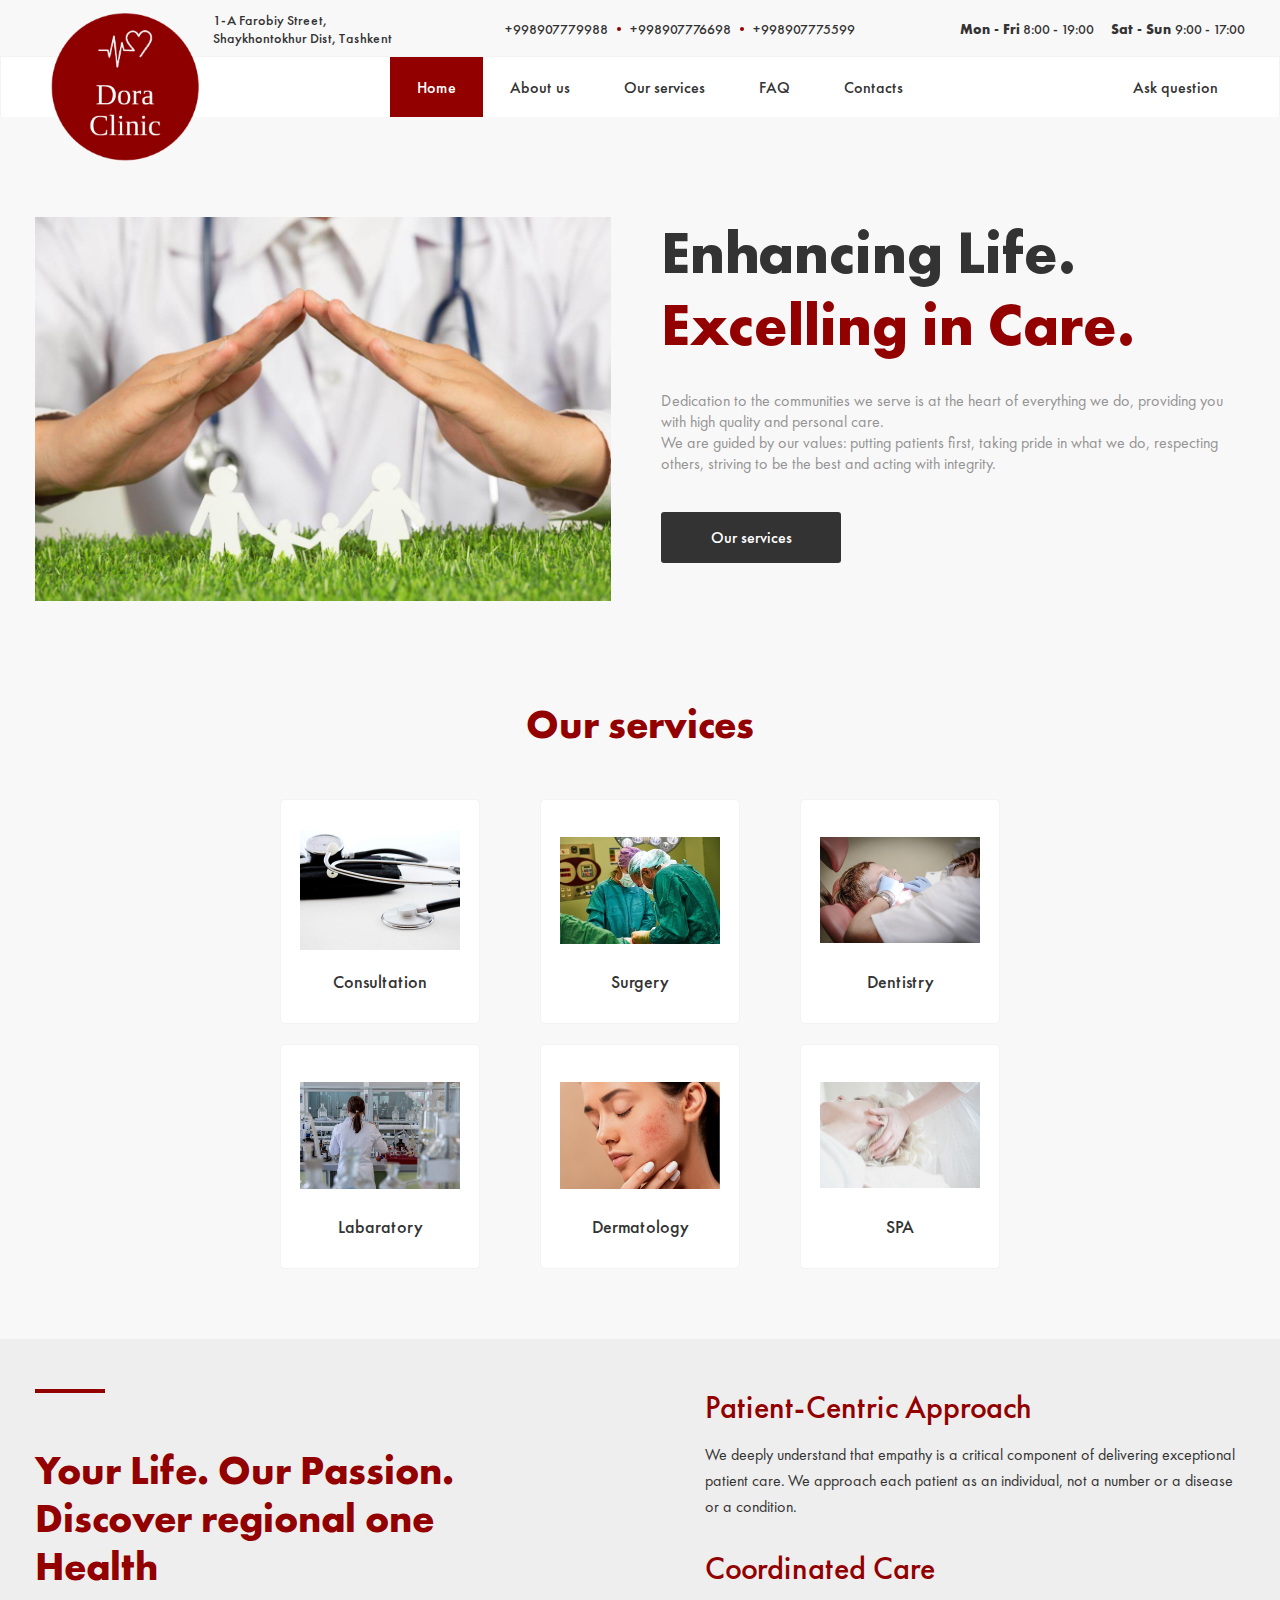
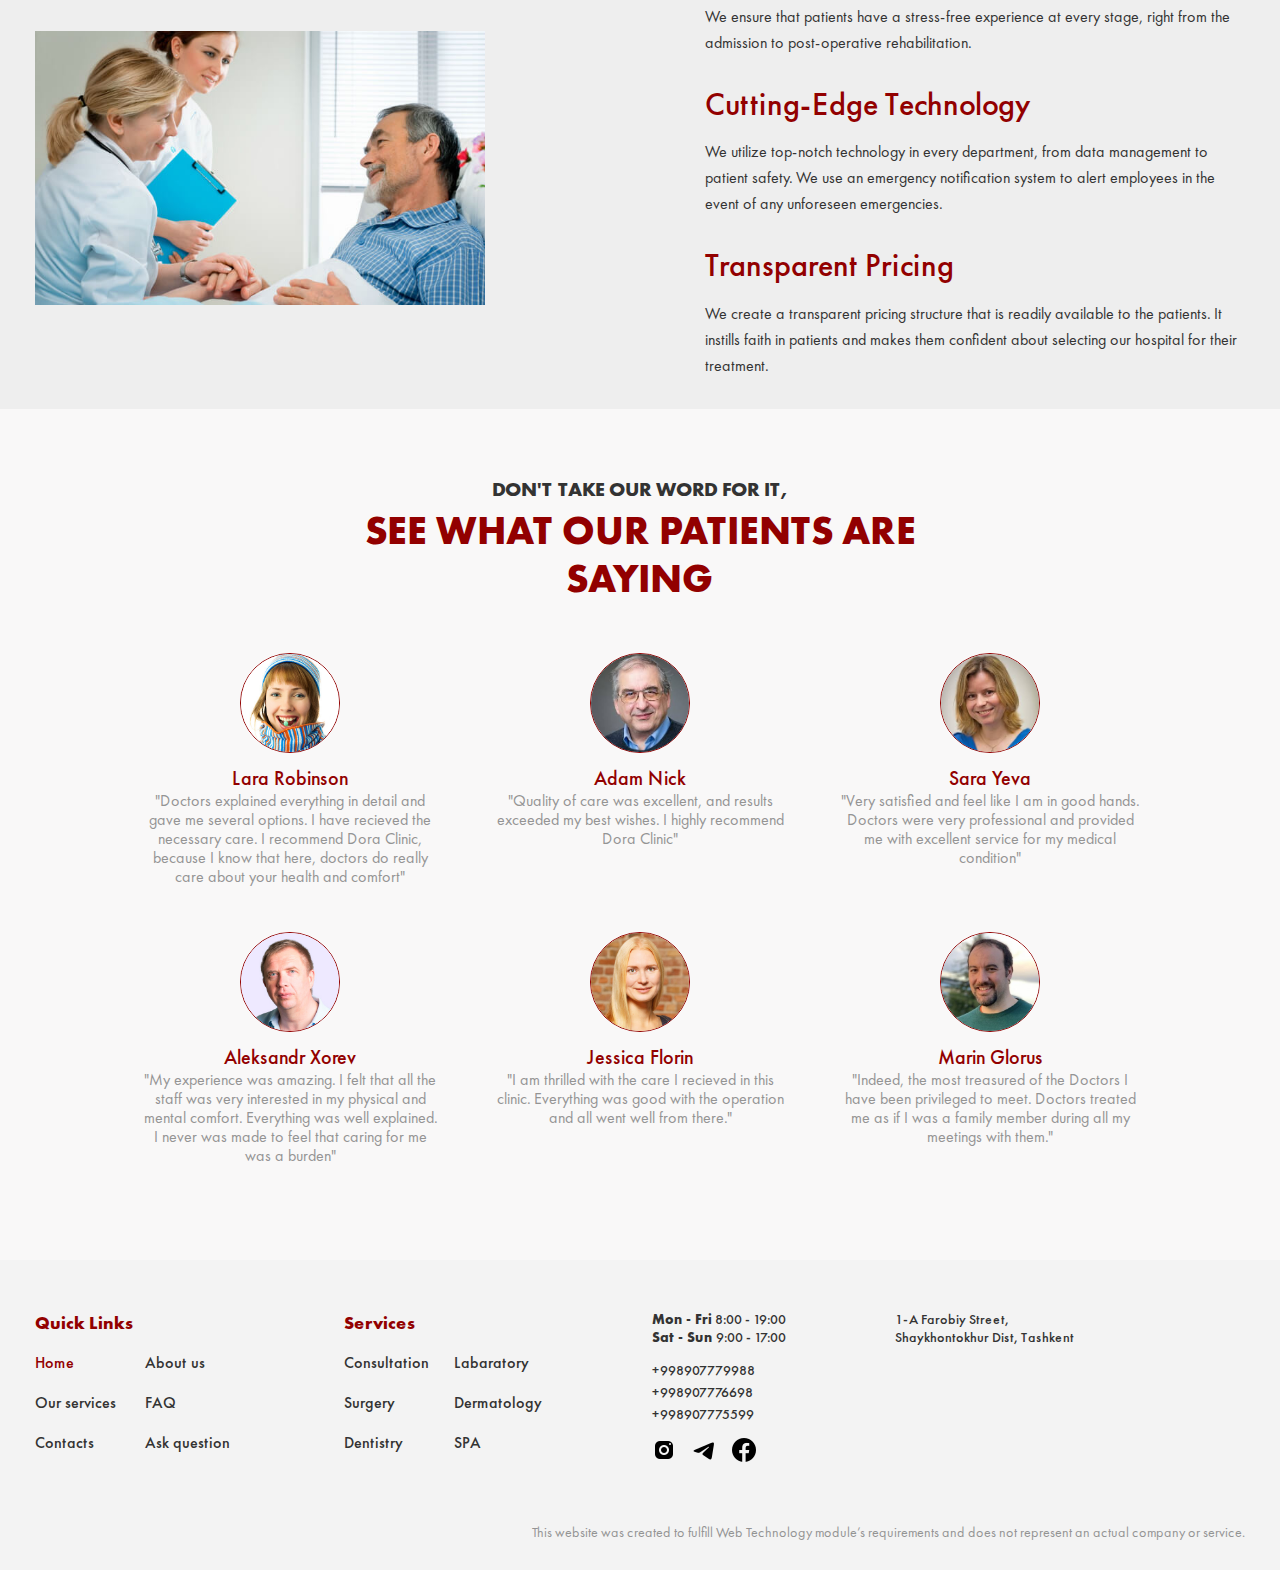
==== commit bd4c9070: "Add title to the pages and comment to js" ====
--- a/index.html
+++ b/index.html
@@ -3,7 +3,7 @@
 <head>
   <meta charset="UTF-8">
   <meta name="viewport" content="width=device-width, initial-scale=1.0">
-  <title>Document</title>
+  <title>Home page | Dora Clinic</title>
   <link rel="stylesheet" href="css/normalize.css">
   <link rel="stylesheet" href="css/styles.css">
 </head>
--- a/css/styles.css
+++ b/css/styles.css
@@ -62,7 +62,7 @@
 }
 
 .container {
-  max-width: 1190px;
+  max-width: 1250px;
   padding: 0 20px;
   margin-left: auto;
   margin-right: auto;
@@ -1155,21 +1155,7 @@
 }
 
 .registration__textarea:focus {
-  border-color: #00B031;
-}
-
-.registration__input:not(:placeholder-shown):invalid {
-  border-color: #D81D04;
-}
-
-.registration__input:valid {
-  border-color: #00B031;
-}
-
-.registration__input::placeholder {
-  font-size: 16px;
-  line-height: 1.2;
-  color: #112149;
+  border-color: #112149;
 }
 
 .registration__button{
@@ -1179,6 +1165,10 @@
 .registration__button:hover{
   color:  #112149;
   background-color: #fff;
+}
+
+.registration__button:focus{
+  outline: 0;
 }
 
 /* ====================ABOUT US===================== */
